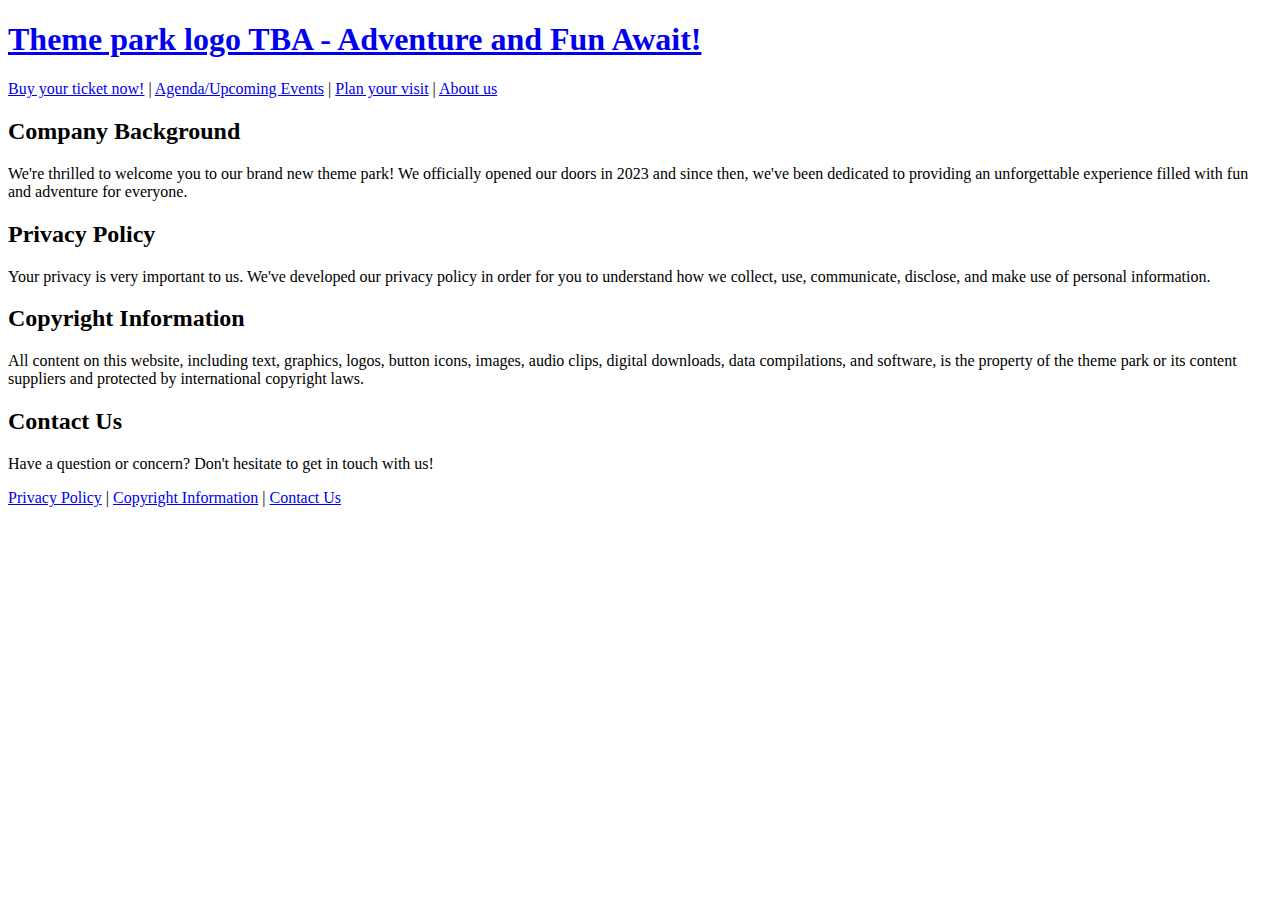
==== about_us.html @ 83d58781 "Basic folder structure implemented." ====
<!-- This is the About Us page -->

<!DOCTYPE html>
<html>
<head>
    <title>Theme Park - About Us</title>
</head>
<body>
    <header>
        <h1><a href="index.html">Theme park logo TBA - Adventure and Fun Await!</a></h1>

        <!-- Navigation -->
        <nav>
            <a href="your_visit.html">Buy your ticket now!</a> |
            <a href="index.html#agenda">Agenda/Upcoming Events</a> |
            <a href="your_visit.html">Plan your visit</a> |
            <a href="about_us.html">About us</a>
        </nav>
    </header>

    <main>
        <!-- Company Background -->
        <section id="background">
            <h2>Company Background</h2>
            <p>We're thrilled to welcome you to our brand new theme park! We officially opened our doors in 2023 and since then, we've been dedicated to providing an unforgettable experience filled with fun and adventure for everyone.</p>
        </section>

        <!-- Privacy Policy -->
        <section id="privacy">
            <h2>Privacy Policy</h2>
            <p>Your privacy is very important to us. We've developed our privacy policy in order for you to understand how we collect, use, communicate, disclose, and make use of personal information.</p>
        </section>

        <!-- Copyright Information -->
        <section id="copyright">
            <h2>Copyright Information</h2>
            <p>All content on this website, including text, graphics, logos, button icons, images, audio clips, digital downloads, data compilations, and software, is the property of the theme park or its content suppliers and protected by international copyright laws.</p>
        </section>

        <!-- Contact Us -->
        <section id="contact">
            <h2>Contact Us</h2>
            <p>Have a question or concern? Don't hesitate to get in touch with us!</p>
        </section>
    </main>

    <!-- Footer -->
    <footer>
        <a href="about_us.html#privacy">Privacy Policy</a> |
        <a href="about_us.html#copyright">Copyright Information</a> |
        <a href="about_us.html#contact">Contact Us</a>
    </footer>
</body>
</html>
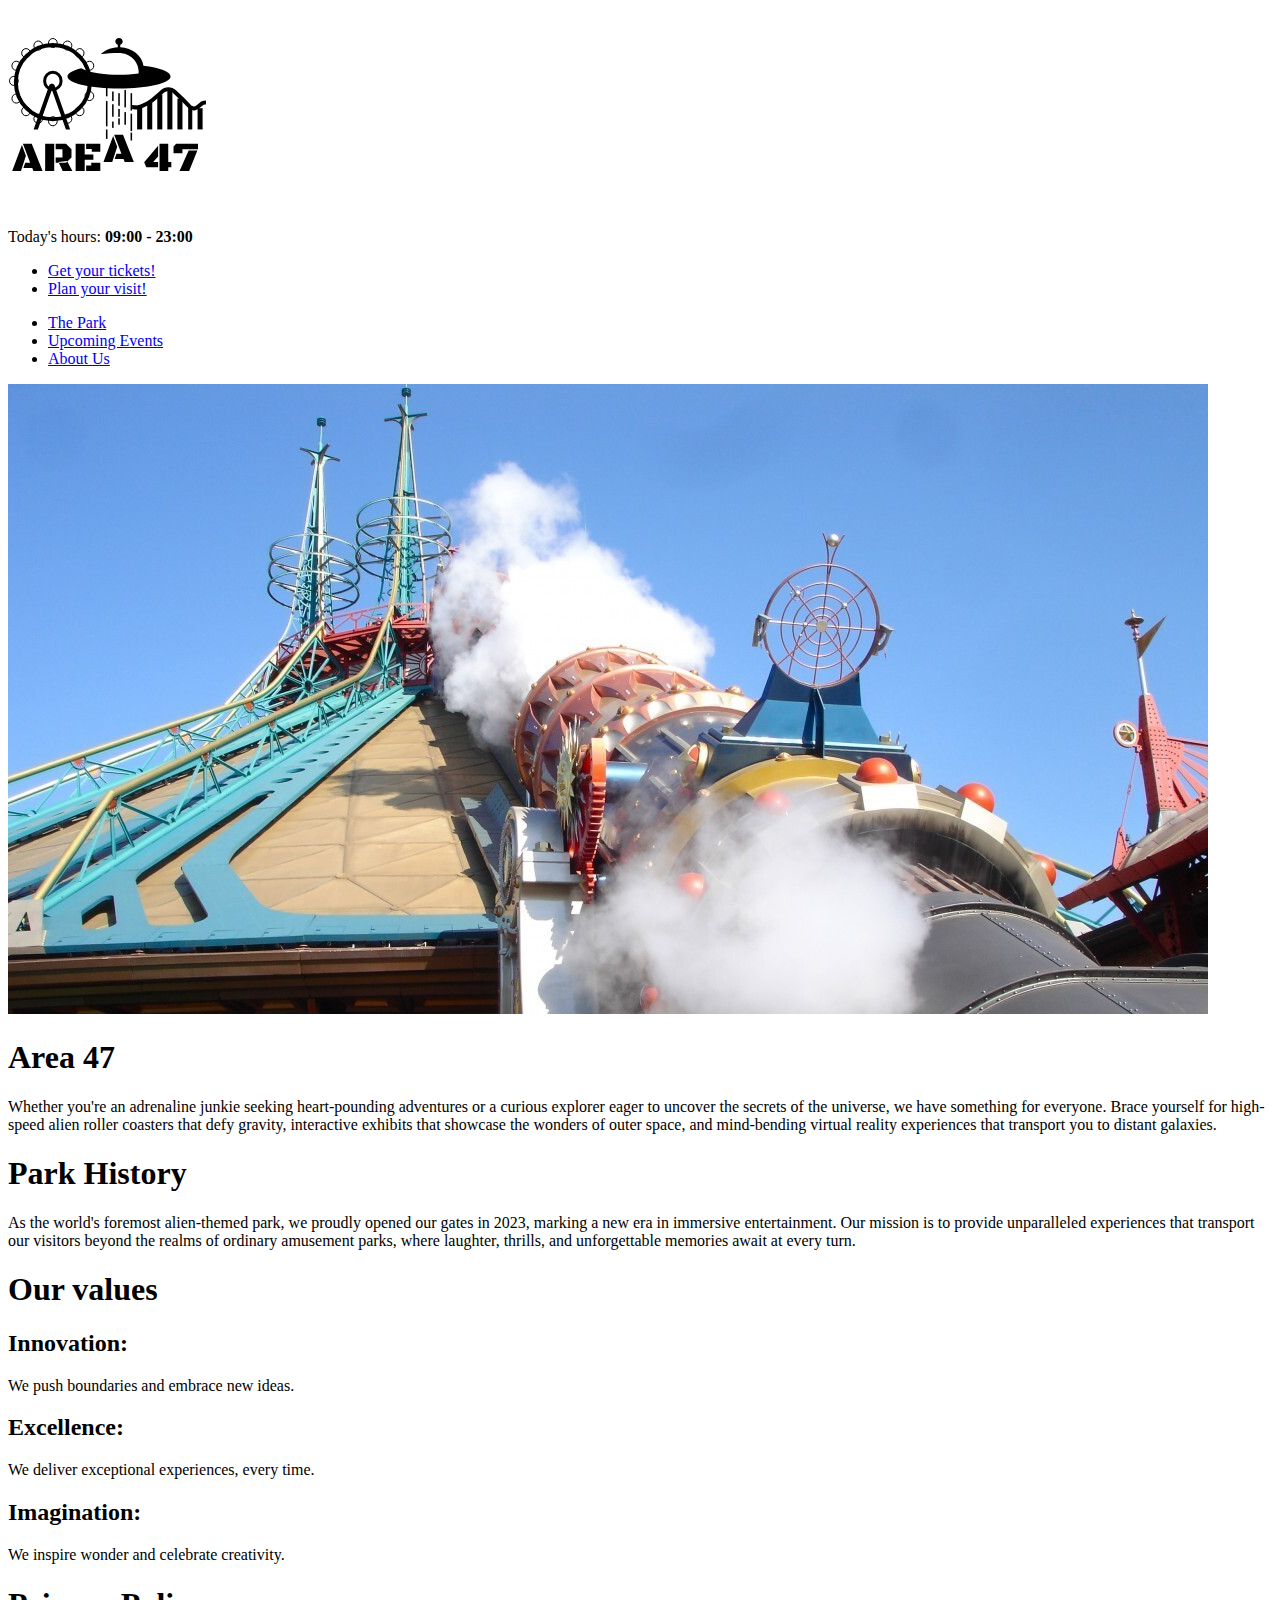
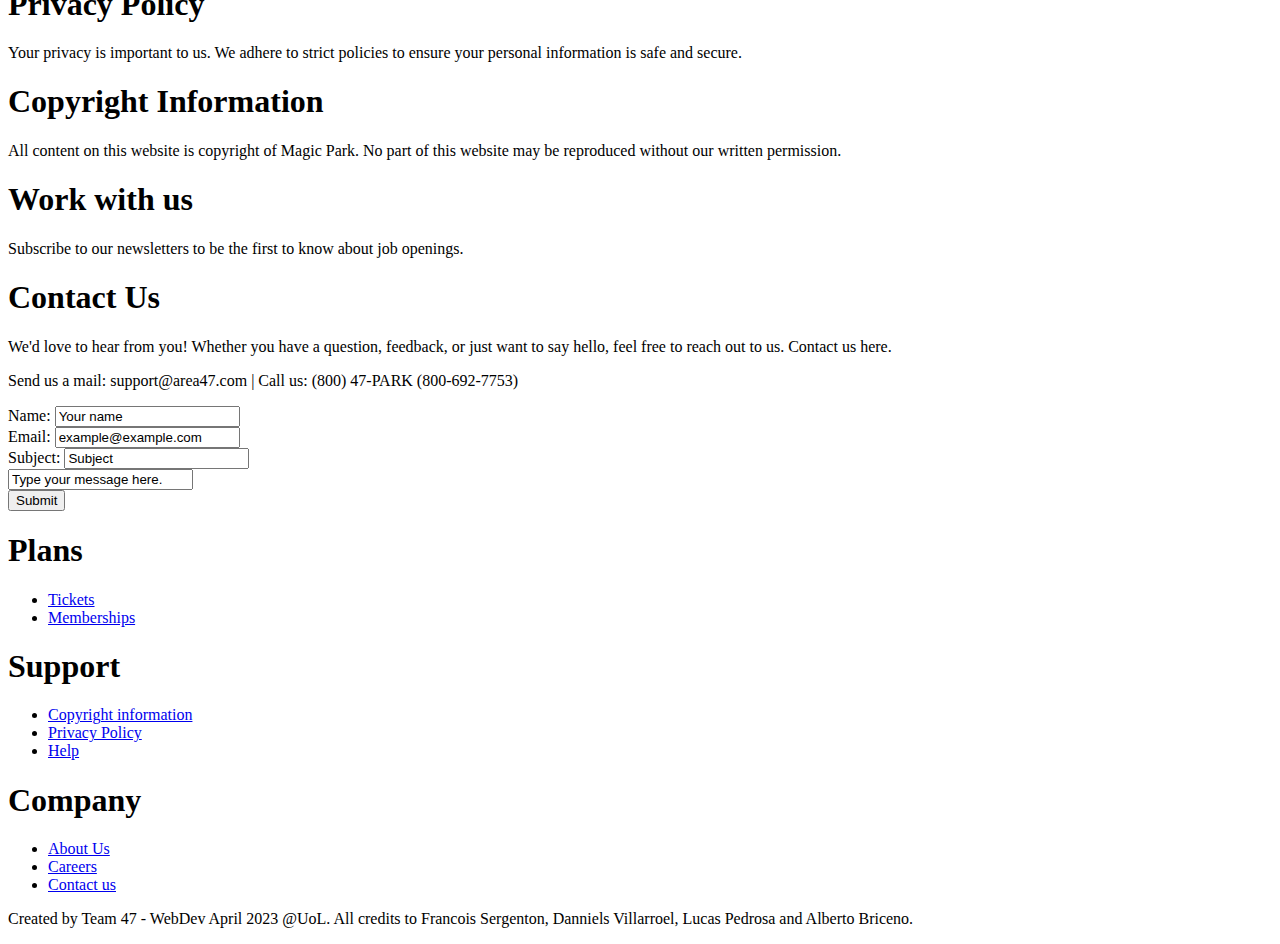
==== commit b33b6333: "Added structure" ====
--- a/about_us.html
+++ b/about_us.html
@@ -1,55 +1,171 @@
-<!-- This is the About Us page -->
-
 <!DOCTYPE html>
-<html>
+<html lang="en">
 <head>
-    <title>Theme Park - About Us</title>
+    <meta charset="UTF-8">
+    <meta http-equiv="X-UA-Compatible" content="IE=edge">
+    <meta name="viewport" content="width=device-width, initial-scale=1.0">
+    <title>Area 47 - About Us</title>
+    <link rel="stylesheet" href="css/style.css" />
 </head>
 <body>
+    <!-- HEADER: Contains site navigation and logo -->
     <header>
-        <h1><a href="index.html">Theme park logo TBA - Adventure and Fun Await!</a></h1>
-
-        <!-- Navigation -->
+        <!-- NAVBAR: contains navigation for the page and company logo. Items for this section will be treated as LOGO, INFO, LEFT MENU, RIGHT MENU. -->
         <nav>
-            <a href="your_visit.html">Buy your ticket now!</a> |
-            <a href="index.html#agenda">Agenda/Upcoming Events</a> |
-            <a href="your_visit.html">Plan your visit</a> |
-            <a href="about_us.html">About us</a>
+            <a href="index.html"><img src="assets/icons/logo.svg" alt="area 47 logo"></a>
+            <p>Today's hours: <b>09:00 - 23:00</b></p>
+            <ul>
+                <li><a href="your_visit.html#tickets">Get your tickets!</a></li>
+                <li><a href="your_visit.html">Plan your visit!</a></li>
+            </ul>
+            <ul>
+                <li><a href="about_us.html#about">The Park</a></li>
+                <li><a href="your_visit.html#events">Upcoming Events</a></li>
+                <li><a href="about_us.html">About Us</a></li>
+            </ul>
         </nav>
     </header>
-
-    <main>
-        <!-- Company Background -->
-        <section id="background">
-            <h2>Company Background</h2>
-            <p>We're thrilled to welcome you to our brand new theme park! We officially opened our doors in 2023 and since then, we've been dedicated to providing an unforgettable experience filled with fun and adventure for everyone.</p>
+    <!-- MAIN: Contains the main content for the document. All sections must specify an #id.  -->
+    <main role="main">
+        <!-- HERO SECTION: Contains corporate hero image. -->
+        <section id="hero">
+            <div>
+                <img src="images/company_hero.jpg" alt="park attraction of a cannon firing smoke">
+            </div>
         </section>
-
-        <!-- Privacy Policy -->
+        <!-- ABOUT SECTION: Contains brief description of the park. Items of this section will be treated as ENTRIES.-->
+        <section id="about">
+            <!-- SECTION INFORMATION: Contains text information relevant to the section. May specify h1, h2, h3..., p, as well as links. -->
+            <div>
+                <h1>Area 47</h1>
+            </div>
+            <!-- ENTRY: Specifies one or more blocks of text, optionally an image. -->
+            <div>
+                <p>Whether you're an adrenaline junkie seeking heart-pounding adventures or a curious explorer eager to uncover the secrets of the universe, we have something for everyone. Brace yourself for high-speed alien roller coasters that defy gravity, interactive exhibits that showcase the wonders of outer space, and mind-bending virtual reality experiences that transport you to distant galaxies.</p>
+            </div>
+        </section>
+        <!-- HISTORY SECTION: Contains text information on the park background. Items of this section will be treated as ENTRIES. -->
+        <section id="history">
+            <!-- SECTION INFORMATION: Contains text information relevant to the section. May specify h1, h2, h3..., p, as well as links. -->
+            <div>
+                <h1>Park History</h1>
+            </div>
+            <!-- ENTRY: Specifies one or more blocks of text, optionally an image. -->
+            <div>
+                <p>As the world's foremost alien-themed park, we proudly opened our gates in 2023, marking a new era in immersive entertainment. Our mission is to provide unparalleled experiences that transport our visitors beyond the realms of ordinary amusement parks, where laughter, thrills, and unforgettable memories await at every turn.</p>
+            </div>
+        </section>
+        <!-- VALUES SECTION: Contains the parks values. Will contain a single ENTRY -->
+        <section id="values">
+            <div>
+                <h1>Our values</h1>
+            </div>
+            <!-- ENTRY: Specifies one or more blocks of text, optionally an image. -->
+            <div>
+                <h2>Innovation:</h2>
+                <p>We push boundaries and embrace new ideas.</p>
+                <h2>Excellence:</h2>
+                <p>We deliver exceptional experiences, every time.</p>
+                <h2>Imagination:</h2>
+                <p>We inspire wonder and celebrate creativity.</p>
+            </div>
+        </section>
+        <!-- PRIVACY SECTION: Contains text information the park's stance on privacy. Items of this section will be treated as ENTRIES. -->
         <section id="privacy">
-            <h2>Privacy Policy</h2>
-            <p>Your privacy is very important to us. We've developed our privacy policy in order for you to understand how we collect, use, communicate, disclose, and make use of personal information.</p>
+            <!-- SECTION INFORMATION: Contains text information relevant to the section. May specify h1, h2, h3..., p, as well as links. -->
+            <div>
+                <h1>Privacy Policy</h1>
+            </div>
+            <!-- ENTRY: Specifies one or more blocks of text, optionally an image. -->
+            <div>
+                <p>Your privacy is important to us. We adhere to strict policies to ensure your personal information is safe and secure.</p>
+            </div>
         </section>
-
-        <!-- Copyright Information -->
+        <!-- COPYRIGHT SECTION: Contains text information about the park's stance on copyright. Items of this section will be treated as ENTRIES. -->
         <section id="copyright">
-            <h2>Copyright Information</h2>
-            <p>All content on this website, including text, graphics, logos, button icons, images, audio clips, digital downloads, data compilations, and software, is the property of the theme park or its content suppliers and protected by international copyright laws.</p>
+            <!-- SECTION INFORMATION: Contains text information relevant to the section. May specify h1, h2, h3..., p, as well as links. -->
+            <div>
+                <h1>Copyright Information</h1>
+            </div>
+            <!-- ENTRY: Specifies one or more blocks of text, optionally an image. -->
+            <div>
+                <p>All content on this website is copyright of Magic Park. No part of this website may be reproduced without our written permission.</p>
+            </div>
         </section>
-
-        <!-- Contact Us -->
+        <!-- CAREERS SECTION: Contains text information the park's current job openings. -->
+        <section id="careers">
+            <!-- SECTION INFORMATION: Contains text information relevant to the section. May specify h1, h2, h3..., p, as well as links. -->
+            <div>
+                <h1>Work with us</h1>
+            </div>
+            <!-- ENTRY: Specifies one or more blocks of text, optionally an image. -->
+            <div>
+                <p>Subscribe to our newsletters to be the first to know about job openings.</p>
+            </div>
+        </section>
+        <!-- CONTACT US: Contains text information on how to contact the park's support team. Items of this section will be treated as ENTRIES and FORM. -->
         <section id="contact">
-            <h2>Contact Us</h2>
-            <p>Have a question or concern? Don't hesitate to get in touch with us!</p>
+            <!-- SECTION INFORMATION: Contains text information relevant to the section. May specify h1, h2, h3..., p, as well as links. -->
+            <div>
+                <h1>Contact Us</h1>
+            </div>
+            <!-- ENTRY: Specifies one or more blocks of text, optionally an image. -->
+            <div>
+                <p>We'd love to hear from you! Whether you have a question, feedback, or just want to say hello, feel free to reach out to us. Contact us here.</p>
+                <p>Send us a mail: support@area47.com | Call us: (800) 47-PARK (800-692-7753)</p>
+            </div>
+            <!-- FORM: Specifies a contact form. Items include a single form, with Label and input. -->
+            <div>
+                <form>
+                    <label for="name">Name:</label>
+                    <input type="text" id="name" name="name" value="Your name">
+                    <br>
+                    <label for="email">Email:</label>
+                    <input type="email" id="email" name="email" value="example@example.com">
+                    <br>
+                    <label for="subject">Subject:</label>
+                    <input type="text" id="subject" name="subject" value="Subject">
+                    <br>
+                    <label for="message"></label>
+                    <input type="text" id="message" name="message" value="Type your message here.">
+                    <br>
+                    <input type="submit" value="Submit">
+                  </form>
+            </div>
         </section>
     </main>
-
-    <!-- Footer -->
+    <!-- FOOTER: Contains support links. Links will be arranged inside a MENU -->
     <footer>
-        <a href="about_us.html#privacy">Privacy Policy</a> |
-        <a href="about_us.html#copyright">Copyright Information</a> |
-        <a href="about_us.html#contact">Contact Us</a>
+        <!-- MENU: Specifies a heading and an unordered list containing links.  -->
+        <div>
+            <h1>Plans</h1>
+            <ul>
+                <li><a href="your_visit.html#tickets">Tickets</a></li>
+                <li><a href="your_visit.html#membership">Memberships</a></li>
+            </ul>
+        </div>
+        <!-- MENU: Specifies a heading and an unordered list containing links.  -->
+        <div>
+            <h1>Support</h1>
+            <ul>
+                <li><a href="about_us.html#copyright">Copyright information</a></li>
+                <li><a href="about_us.html#privacy">Privacy Policy</a></li>
+                <li><a href="about_us.html#contact">Help</a></li>
+            </ul>
+        </div>
+        <!-- MENU: Specifies a heading and an unordered list containing links.  -->
+        <div>
+            <h1>Company</h1>
+            <ul>
+                <li><a href="about_us.html#history">About Us</a></li>
+                <li><a href="about_us.html#careers">Careers</a></li>
+                <li><a href="about_us.html#contact">Contact us</a></li>
+            </ul>
+        </div>
+        <!-- CREDITS: Information about the authors of the website. -->
+        <div>
+            <p>Created by Team 47 - WebDev April 2023 @UoL. All credits to Francois Sergenton, Danniels Villarroel, Lucas Pedrosa and Alberto Briceno.</p>
+        </div>
     </footer>
 </body>
-</html>
-
+</html>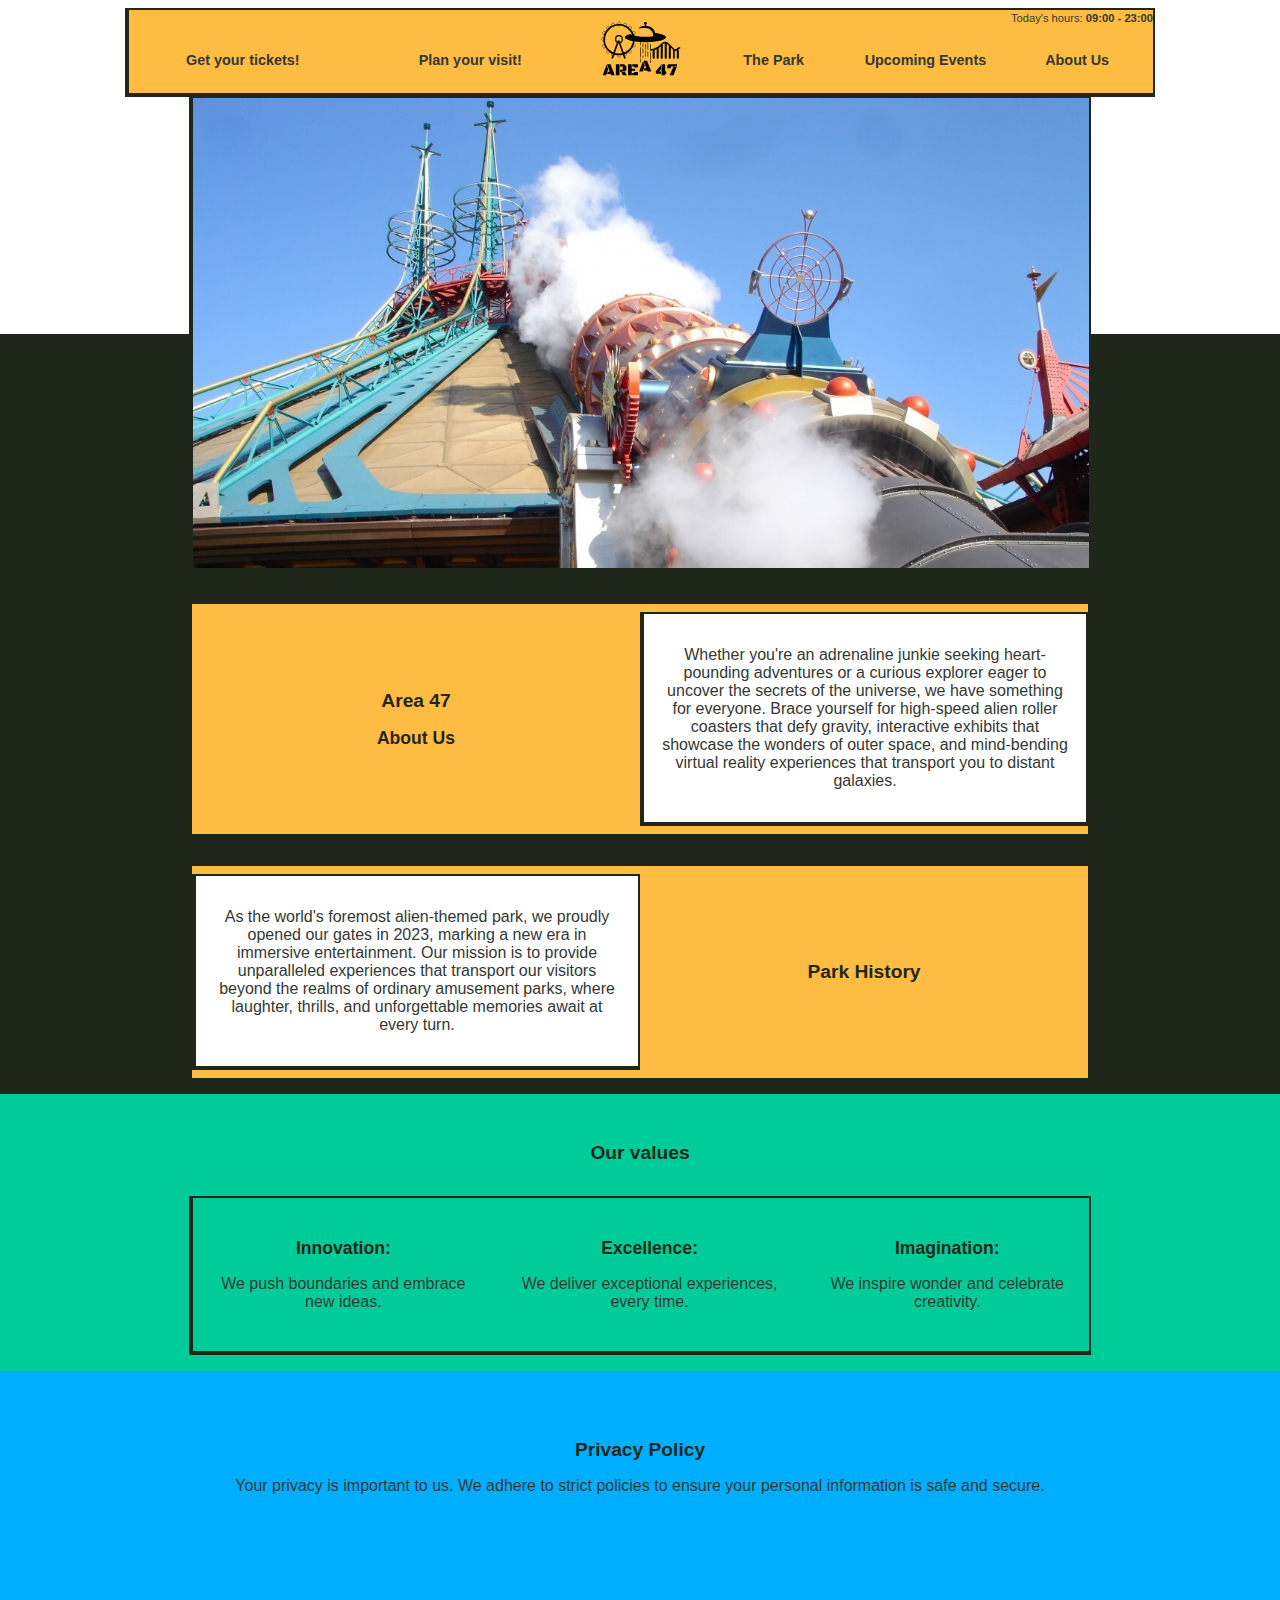
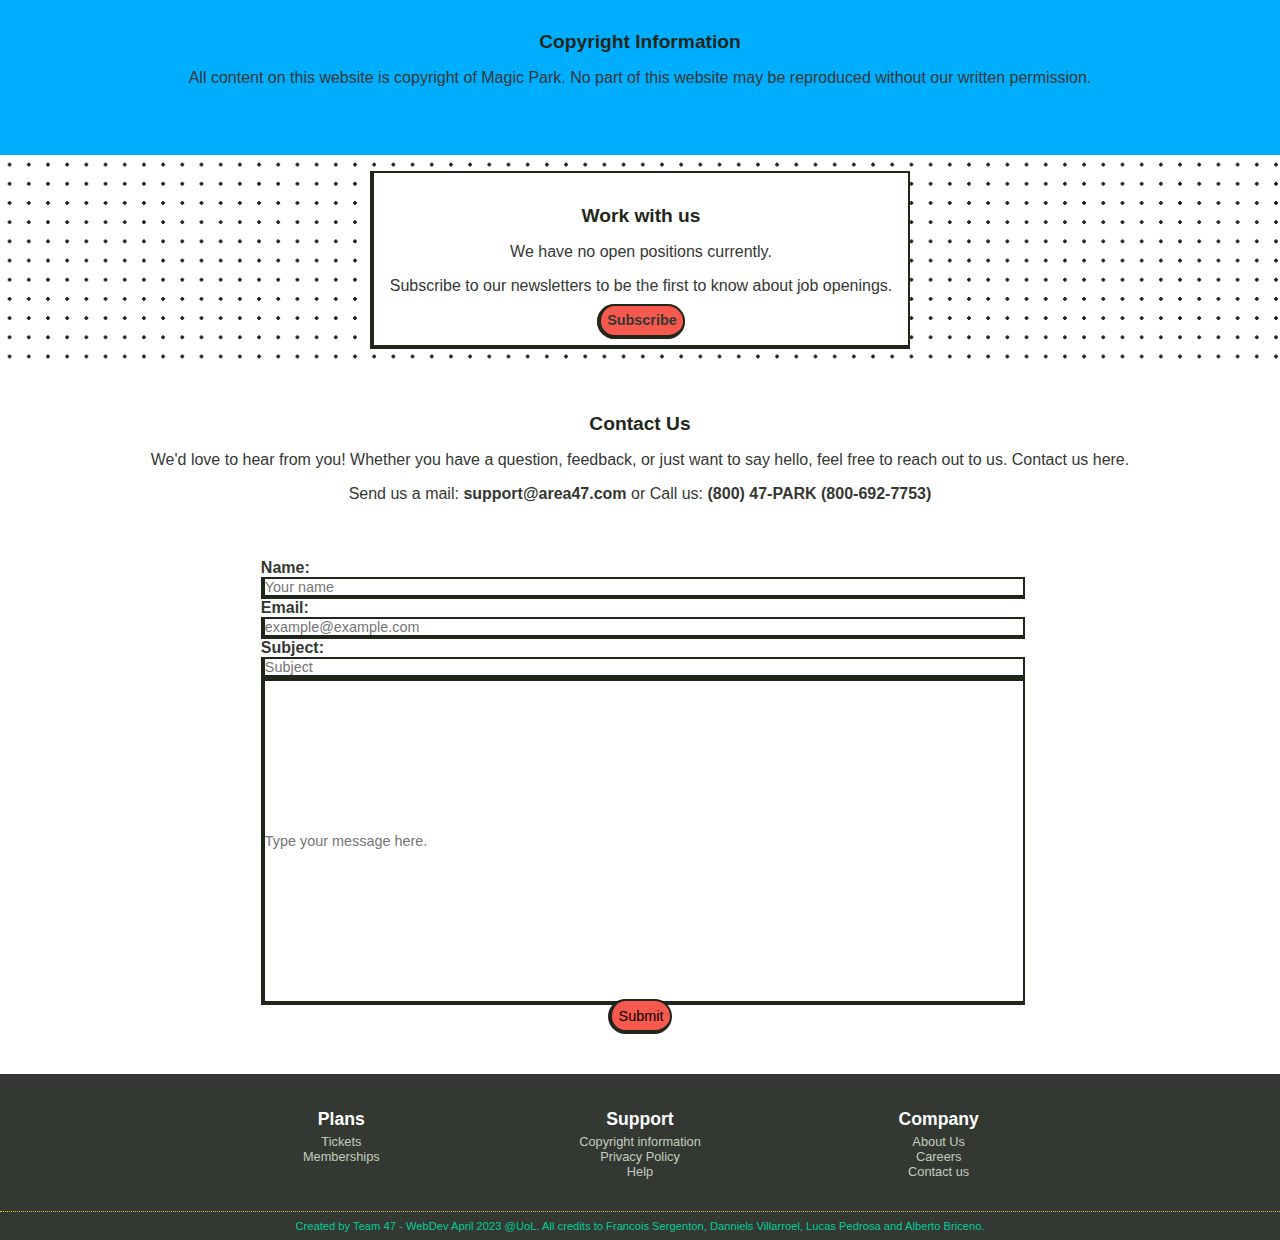
==== commit 82e374a5: "All Pages" ====
--- a/about_us.html
+++ b/about_us.html
@@ -9,16 +9,19 @@
 </head>
 <body>
     <!-- HEADER: Contains site navigation and logo -->
-    <header>
+    <header class="header">
         <!-- NAVBAR: contains navigation for the page and company logo. Items for this section will be treated as LOGO, INFO, LEFT MENU, RIGHT MENU. -->
-        <nav>
-            <a href="index.html"><img src="assets/icons/logo.svg" alt="area 47 logo"></a>
-            <p>Today's hours: <b>09:00 - 23:00</b></p>
-            <ul>
+        <nav class="navbar">
+            <a href="index.html" class="navbar__logo"><img src="assets/icons/logo.svg" alt="area 47 logo"></a>
+            <p class="navbar__info">Today's hours: <b>09:00 - 23:00</b></p>
+            <ul class="navbar__menu-left">
                 <li><a href="your_visit.html#tickets">Get your tickets!</a></li>
                 <li><a href="your_visit.html">Plan your visit!</a></li>
             </ul>
-            <ul>
+            <!-- HAMBURGER MENU: Workarround to transform navbar when in mobile. -->
+            <input type="checkbox" id="navbar-check" class="navbar__check">
+            <label for="navbar-check" class="navbar__label"><img src="assets/hamburger.svg" alt="Menu" /></label>
+            <ul class="navbar__menu-right">
                 <li><a href="about_us.html#about">The Park</a></li>
                 <li><a href="your_visit.html#events">Upcoming Events</a></li>
                 <li><a href="about_us.html">About Us</a></li>
@@ -26,145 +29,149 @@
         </nav>
     </header>
     <!-- MAIN: Contains the main content for the document. All sections must specify an #id.  -->
-    <main role="main">
+    <main>
         <!-- HERO SECTION: Contains corporate hero image. -->
-        <section id="hero">
-            <div>
+        <section id="hero" class="bg-mixed">
+            <div class="hero bordered">
                 <img src="images/company_hero.jpg" alt="park attraction of a cannon firing smoke">
             </div>
         </section>
         <!-- ABOUT SECTION: Contains brief description of the park. Items of this section will be treated as ENTRIES.-->
-        <section id="about">
+        <section id="about" class="bg-darkest">
             <!-- SECTION INFORMATION: Contains text information relevant to the section. May specify h1, h2, h3..., p, as well as links. -->
-            <div>
-                <h1>Area 47</h1>
-            </div>
-            <!-- ENTRY: Specifies one or more blocks of text, optionally an image. -->
-            <div>
-                <p>Whether you're an adrenaline junkie seeking heart-pounding adventures or a curious explorer eager to uncover the secrets of the universe, we have something for everyone. Brace yourself for high-speed alien roller coasters that defy gravity, interactive exhibits that showcase the wonders of outer space, and mind-bending virtual reality experiences that transport you to distant galaxies.</p>
+            <div class="container__grid-two-cols bg-primary">
+                <div class="section__information">
+                    <h1>Area 47</h1>
+                    <h2>About Us</h2>
+                </div>
+                <div class="section__information bordered bg-lightest">
+                    <p>
+                        Whether you're an adrenaline junkie seeking heart-pounding adventures or a curious explorer eager to uncover the secrets of the universe, we have something for everyone.
+                        Brace yourself for high-speed alien roller coasters that defy gravity, interactive exhibits that showcase the wonders of outer space, and mind-bending virtual reality experiences that transport you to distant galaxies.
+                    </p>
+                </div>
             </div>
         </section>
         <!-- HISTORY SECTION: Contains text information on the park background. Items of this section will be treated as ENTRIES. -->
-        <section id="history">
+        <section id="history" class="bg-darkest">
             <!-- SECTION INFORMATION: Contains text information relevant to the section. May specify h1, h2, h3..., p, as well as links. -->
-            <div>
-                <h1>Park History</h1>
-            </div>
-            <!-- ENTRY: Specifies one or more blocks of text, optionally an image. -->
-            <div>
-                <p>As the world's foremost alien-themed park, we proudly opened our gates in 2023, marking a new era in immersive entertainment. Our mission is to provide unparalleled experiences that transport our visitors beyond the realms of ordinary amusement parks, where laughter, thrills, and unforgettable memories await at every turn.</p>
-            </div>
+            <div class="container__grid-two-cols bg-primary">
+                <div class="section__information bordered bg-lightest">
+                    <p>As the world's foremost alien-themed park, we proudly opened our gates in 2023, marking a new era in immersive entertainment. Our mission is to provide unparalleled experiences that transport our visitors beyond the realms of ordinary amusement parks, where laughter, thrills, and unforgettable memories await at every turn.</p>
+                </div>
+                <div class="section__information">
+                    <h1>Park History</h1>
+                </div>
+            </div> 
         </section>
         <!-- VALUES SECTION: Contains the parks values. Will contain a single ENTRY -->
-        <section id="values">
-            <div>
+        <section id="values" class="bg-green">
+            <div class="section__information">
                 <h1>Our values</h1>
             </div>
-            <!-- ENTRY: Specifies one or more blocks of text, optionally an image. -->
-            <div>
-                <h2>Innovation:</h2>
-                <p>We push boundaries and embrace new ideas.</p>
-                <h2>Excellence:</h2>
-                <p>We deliver exceptional experiences, every time.</p>
-                <h2>Imagination:</h2>
-                <p>We inspire wonder and celebrate creativity.</p>
+            <div class="container__flex-row bordered">
+                <!-- ENTRY: Specifies one or more blocks of text, optionally an image. -->
+                <div class="section__information">
+                    <h2>Innovation:</h2>
+                    <p>We push boundaries and embrace new ideas.</p>
+                </div>
+                <div class="section__information">
+                    <h2>Excellence:</h2>
+                    <p>We deliver exceptional experiences, every time.</p>
+                </div>
+                <div class="section__information">
+                    <h2>Imagination:</h2>
+                    <p>We inspire wonder and celebrate creativity.</p>
+                </div>
             </div>
         </section>
         <!-- PRIVACY SECTION: Contains text information the park's stance on privacy. Items of this section will be treated as ENTRIES. -->
-        <section id="privacy">
+        <section id="privacy" class="bg-blue">
             <!-- SECTION INFORMATION: Contains text information relevant to the section. May specify h1, h2, h3..., p, as well as links. -->
-            <div>
+            <div class="section__information">
                 <h1>Privacy Policy</h1>
-            </div>
-            <!-- ENTRY: Specifies one or more blocks of text, optionally an image. -->
-            <div>
                 <p>Your privacy is important to us. We adhere to strict policies to ensure your personal information is safe and secure.</p>
             </div>
         </section>
         <!-- COPYRIGHT SECTION: Contains text information about the park's stance on copyright. Items of this section will be treated as ENTRIES. -->
-        <section id="copyright">
+        <section id="copyright" class="bg-blue">
             <!-- SECTION INFORMATION: Contains text information relevant to the section. May specify h1, h2, h3..., p, as well as links. -->
-            <div>
+            <div class="section__information">
                 <h1>Copyright Information</h1>
-            </div>
-            <!-- ENTRY: Specifies one or more blocks of text, optionally an image. -->
-            <div>
                 <p>All content on this website is copyright of Magic Park. No part of this website may be reproduced without our written permission.</p>
             </div>
         </section>
         <!-- CAREERS SECTION: Contains text information the park's current job openings. -->
-        <section id="careers">
+        <section id="careers" class="bg-dots">
             <!-- SECTION INFORMATION: Contains text information relevant to the section. May specify h1, h2, h3..., p, as well as links. -->
-            <div>
+            <div class="section__information bordered bg-lightest">
                 <h1>Work with us</h1>
-            </div>
-            <!-- ENTRY: Specifies one or more blocks of text, optionally an image. -->
-            <div>
+                <p>We have no open positions currently.</p>
                 <p>Subscribe to our newsletters to be the first to know about job openings.</p>
+                <a class="button-red" href="#">Subscribe</a>
             </div>
         </section>
         <!-- CONTACT US: Contains text information on how to contact the park's support team. Items of this section will be treated as ENTRIES and FORM. -->
         <section id="contact">
             <!-- SECTION INFORMATION: Contains text information relevant to the section. May specify h1, h2, h3..., p, as well as links. -->
-            <div>
+            <div class="section__information">
                 <h1>Contact Us</h1>
-            </div>
-            <!-- ENTRY: Specifies one or more blocks of text, optionally an image. -->
-            <div>
                 <p>We'd love to hear from you! Whether you have a question, feedback, or just want to say hello, feel free to reach out to us. Contact us here.</p>
-                <p>Send us a mail: support@area47.com | Call us: (800) 47-PARK (800-692-7753)</p>
+                <p>Send us a mail: <strong>support@area47.com</strong> or Call us: <strong>(800) 47-PARK (800-692-7753)</strong></p>
             </div>
             <!-- FORM: Specifies a contact form. Items include a single form, with Label and input. -->
-            <div>
-                <form>
-                    <label for="name">Name:</label>
-                    <input type="text" id="name" name="name" value="Your name">
-                    <br>
-                    <label for="email">Email:</label>
-                    <input type="email" id="email" name="email" value="example@example.com">
-                    <br>
-                    <label for="subject">Subject:</label>
-                    <input type="text" id="subject" name="subject" value="Subject">
-                    <br>
-                    <label for="message"></label>
-                    <input type="text" id="message" name="message" value="Type your message here.">
-                    <br>
-                    <input type="submit" value="Submit">
+            <div class="container__flex-row">
+                <form class="contact-form">
+                    <div class="contact-form__info">
+                        <label>Name:</label>
+                        <input class="bordered" type="text" id="name" name="name" placeholder="Your name">
+                        <label>Email:</label>
+                        <input class="bordered" type="email" id="email" name="email" placeholder="example@example.com">
+                        <label>Subject:</label>
+                        <input class="bordered" type="text" id="subject" name="subject" placeholder="Subject">
+                    </div>
+                    <div class="contact-form__message">
+                        <label for="message"></label>
+                        <input class="bordered" type="text" id="message" name="message" placeholder="Type your message here.">
+                    </div>
+                    <input class="button-red" type="submit" value="Submit">
                   </form>
             </div>
         </section>
     </main>
-    <!-- FOOTER: Contains support links. Links will be arranged inside a MENU -->
-    <footer>
-        <!-- MENU: Specifies a heading and an unordered list containing links.  -->
-        <div>
-            <h1>Plans</h1>
-            <ul>
-                <li><a href="your_visit.html#tickets">Tickets</a></li>
-                <li><a href="your_visit.html#membership">Memberships</a></li>
-            </ul>
+    <!-- FOOTER: Contains support links. Links will be arranged inside a MENU. -->
+    <footer class="footer">
+        <div class="footer__content">
+            <!-- MENU: Specifies a heading and an unordered list containing links.  -->
+            <div class="footer__menu">
+                <h1>Plans</h1>
+                <ul>
+                    <li><a href="your_visit.html#tickets">Tickets</a></li>
+                    <li><a href="your_visit.html#membership">Memberships</a></li>
+                </ul>
+            </div>
+            <!-- MENU: Specifies a heading and an unordered list containing links.  -->
+            <div class="footer__menu">
+                <h1>Support</h1>
+                <ul>
+                    <li><a href="about_us.html#copyright">Copyright information</a></li>
+                    <li><a href="about_us.html#privacy">Privacy Policy</a></li>
+                    <li><a href="about_us.html#contact">Help</a></li>
+                </ul>
+            </div>
+            <!-- MENU: Specifies a heading and an unordered list containing links.  -->
+            <div class="footer__menu">
+                <h1>Company</h1>
+                <ul>
+                    <li><a href="about_us.html#history">About Us</a></li>
+                    <li><a href="about_us.html#careers">Careers</a></li>
+                    <li><a href="about_us.html#contact">Contact us</a></li>
+                </ul>
+            </div>
+            <!-- CREDITS: Information about the authors of the website. -->
         </div>
-        <!-- MENU: Specifies a heading and an unordered list containing links.  -->
-        <div>
-            <h1>Support</h1>
-            <ul>
-                <li><a href="about_us.html#copyright">Copyright information</a></li>
-                <li><a href="about_us.html#privacy">Privacy Policy</a></li>
-                <li><a href="about_us.html#contact">Help</a></li>
-            </ul>
-        </div>
-        <!-- MENU: Specifies a heading and an unordered list containing links.  -->
-        <div>
-            <h1>Company</h1>
-            <ul>
-                <li><a href="about_us.html#history">About Us</a></li>
-                <li><a href="about_us.html#careers">Careers</a></li>
-                <li><a href="about_us.html#contact">Contact us</a></li>
-            </ul>
-        </div>
-        <!-- CREDITS: Information about the authors of the website. -->
-        <div>
-            <p>Created by Team 47 - WebDev April 2023 @UoL. All credits to Francois Sergenton, Danniels Villarroel, Lucas Pedrosa and Alberto Briceno.</p>
+        <div class="footer__credits">
+            Created by Team 47 - WebDev April 2023 @UoL. All credits to Francois Sergenton, Danniels Villarroel, Lucas Pedrosa and Alberto Briceno.
         </div>
     </footer>
 </body>
--- a/css/style.css
+++ b/css/style.css
@@ -0,0 +1,680 @@
+/* ##########CUSTOM FONTS########## */
+@font-face {
+    font-family: 'Chivo', sans-serif;
+    font-style: normal;
+    font-weight: 100 900;
+    font-stretch: 0% 200%;
+    src: url('/assets/fonts/ChivoMono-VariableFont_wght.ttf');
+}
+
+@font-face {
+    font-family: 'FamiljenGrotesk', sans-serif;
+    font-style: normal;
+    font-weight: 100 900;
+    font-stretch: 0% 200%;
+    src: url('/assets/fonts/FamiljenGrotesk-VariableFont_wght.ttf');
+}
+/* ##########START OF GLOBAL VARIABLES########## */
+:root {
+    /* Font Variables */
+    --ui-font: 'Chivo', sans-serif;
+    --content-font: 'FamiljenGrotesk', sans-serif;
+    --size-h1: 1.2rem;
+    --size-h2: 1.1rem;
+    --size-h3: 1.0rem;
+    --size-h4: 0.9rem;
+    --size-p1: 1.0rem;
+    --size-p2: 0.9rem;
+    --size-p3: 0.8rem;
+    --size-p4: 0.7rem;
+    --size-a: 0.9rem;
+    --weight-lightest: 100;
+    --weight-light: 200;
+    --weight-regular: 400;
+    --weight-bold: 600;
+    --weight-boldest: 800;
+
+    /* Colour Variables */
+    --color-primary: #ffbc42;
+    --color-primary-dark: #bd892a;
+    --color-accent-red: #f8594e;
+    --color-accent-green: #00cc99;
+    --color-accent-blue: #00aeff;
+    --color-darkest: #1f271b;
+    --color-dark: #343833;
+    --color-neutral: #707070;
+    --color-light: #c1cebb;
+    --color-lightest: #fff;
+    --color-transparent: #ffffff00;
+
+    /* Other Variables */
+    --border-light: 0.065rem;
+    --border-regular: 0.15rem;
+    --border-bold: 0.15rem;
+    --border-boldest: 0.25rem;
+}
+/* ##########END OF GLOBAL VARIABLES########## */
+
+html {
+    box-sizing: border-box;
+    height: 100%;
+    font-size: 16px; /* REM Unit declaration*/
+}
+
+* {
+    scroll-behavior: smooth;
+    width: 100%;
+    padding: 0;
+    margin: 0;
+}
+
+/* ##########START OF CSS RESET########## */
+body {
+    background-color: var(--color-lightest);
+    min-height: 100%;
+    display: grid;
+    grid-template-rows: 1fr auto;
+    grid-template-areas:
+        "content"
+        "footer";
+}
+
+ol,
+ul {
+    list-style-type: none;
+    color: var(--color-dark);
+}
+
+h1,
+h2,
+h3,
+h4 {
+    color: var(--color-darkest);
+}
+
+h1 {
+    font-size: var(--size-h1);
+    font-weight: var(--weight-boldest);
+}
+
+h2 {
+    font-size: var(--size-h2);
+    font-weight: var(--weight-bold);
+}
+
+h3 {
+    font-size: var(--size-h3);
+    font-weight: var(--weight-bold);
+}
+
+h4 {
+    font-size: var(--size-h4);
+    font-weight: var(--weight-regular);
+}
+
+p,
+ol,
+ul,
+div,
+span {
+    color: var(--color-dark);
+    font-size: var(--size-p1);
+    font-weight: var(--weight-regular);
+}
+
+a {
+    text-decoration: none;
+    color: var(--color-dark);
+    font-size: var(--size-a);
+    font-weight: var(--weight-bold);
+}
+
+/* ##########END OF CSS RESET########## */
+
+/* ##########START OF HEADER########## */
+.header {
+    position: fixed;
+    top: 0.5rem;
+    font-family: var(--ui-font);
+    z-index: 999;
+}
+
+.navbar {
+    background-color: var(--color-primary);
+    width: 80%;
+    min-height: 5rem;
+    border: solid var(--color-darkest);
+    border-width: var(--border-bold) var(--border-bold) var(--border-boldest) var(--border-boldest);
+    margin-left: auto;
+    margin-right: auto;
+    display: grid;
+    align-items: center;
+    grid-template-rows: 1fr 4fr;
+    grid-template-columns: 4fr 1fr 4fr;
+    grid-template-areas: 
+        ". logo info"
+        "left-bar logo right-bar";
+}
+
+.navbar__logo {
+    text-align: center;
+    grid-area: logo;
+}
+
+.navbar__logo img {
+    width: 5rem;
+}
+
+.navbar__check,
+.navbar__label {
+    display: none;
+}
+
+.navbar__info {
+    font-size: var(--size-p4);
+    text-align: end;
+    grid-area: info;
+}
+
+ul[class^="navbar__menu"] {
+    display: flex;
+}
+
+ul[class$="left"] {
+    grid-area: left-bar;
+}
+
+ul[class$="right"] {
+    grid-area: right-bar;
+}
+
+ul[class^="navbar__menu"] li {
+    display: flex;
+}
+
+ul[class^="navbar__menu"] a {
+    width: fit-content;
+    margin: auto;
+    display: block;
+}
+/* ##########END OF HEADER########## */
+
+/* ##########START OF FOOTER########## */
+.footer {
+    background-color: var(--color-dark);
+    font-family: var(--ui-font);
+    grid-area: footer;
+}
+
+.footer__content {
+    width: 70%;
+    padding: 2rem 0;
+    margin-left: auto;
+    margin-right: auto;
+    display: flex;    
+}
+
+.footer__menu {
+    text-align: center;
+}
+
+.footer__menu h1 {
+    color: var(--color-lightest);
+    font-weight: var(--weight-bold);
+    font-size: var(--size-h2);
+    margin: 0.2rem 0;
+}
+
+.footer__menu a {
+    color: var(--color-light);
+    font-size: var(--size-p3);
+    font-weight: var(--weight-regular);
+    display: block;
+}
+
+.footer__credits {
+    color: var(--color-accent-green);
+    font-size: var(--size-p4);
+    text-align: center;
+    padding: 0.5rem 0;
+    border-top: 0.01rem dotted var(--color-primary);
+}
+/* ##########END OF FOOTER########## */
+
+/* ##########START OF CONTENT STRUCTURE########## */
+main {
+    font-family: var(--content-font);
+    margin-top: 5rem;
+}
+
+section {
+    min-height: 10rem;
+    padding: 1rem 0;
+    display: flex;
+    flex-direction: column;
+    text-justify: center;
+}
+
+figure {
+    width: 100%;
+}
+
+iframe {
+    width: 100%;
+    min-height: 40vh;
+    min-width: 40vw;
+}
+
+th {
+    font-size: var(--size-h2);
+}
+
+td {
+    font-size: var(--size-p1);
+    border: var(--border-bold) solid var(--color-darkest);
+    padding: 0 1rem;
+}
+
+
+div[class^="container__flex"] {
+    max-width: 70%;
+    width: fit-content;
+    padding: 0.5rem 0;
+    margin-left: auto;
+    margin-right: auto;
+    display: flex;
+    align-items: center;
+    justify-content: space-around;
+}
+
+div[class*="flex-row"] {
+    flex-flow: row;
+}
+
+div[class*="flex-col"] {
+    flex-flow: column;
+}
+
+div[class^="container__grid"] {
+    max-width: 70%;
+    width: fit-content;
+    padding: 0.5rem 0;
+    margin-left: auto;
+    margin-right: auto;
+    display: grid;
+    justify-items: center;
+    grid-template-rows: auto;
+}
+
+div[class*="grid-one-col"] {
+    grid-template-columns: 1fr;
+}
+
+div[class*="grid-two-cols"] {
+    grid-template-columns: 1fr 1fr;
+}
+
+div[class*="grid-three-cols"] {
+    grid-template-columns: 1fr 1fr 1fr;
+}
+
+div[class*="grid-four-cols"] {
+    grid-template-columns: 1fr 1fr 1fr 1fr;
+}
+
+/* ##########END OF CONTENT STRUCTURE########## */
+
+/* ##########START OF SPECIFIC CONTENT COMPONENTS########## */
+/* Banner */
+.banner {
+    width: 100%;
+    margin-left: auto;
+    margin-right: auto;
+}
+
+.banner__content {
+    position: relative;
+    width: 99%;
+    margin-left: 1%;
+    margin-bottom: 1%;
+    display: flex;
+    flex-direction: column;
+    align-items: stretch;
+}
+
+.banner__tagline {
+    background-color: var(--color-lightest);
+    text-align: justify;
+    border-top: solid var(--color-darkest);
+}
+/* Section Information */
+.section__information {
+    width: fit-content;
+    padding: 1rem;
+    text-align: center;
+    margin: auto;
+}
+
+.section__information * {
+    margin: 1rem auto;
+    align-items: center;
+    text-align: center;
+}
+
+/* Card */
+div[class^="card"] {
+    width: fit-content;
+    height: fit-content;
+    margin: 0.5rem;
+    padding: 1.0em;
+}
+
+.card__title {
+    text-justify: center;
+    grid-area: card-title;
+}
+
+.card__subtitle {
+    grid-area: card-subtitle;
+}
+
+.card__description {
+    flex-flow: column;
+    text-align: justify;
+    grid-area: card-description;
+}
+
+.card__image {
+    grid-area: card-image;
+    align-items: stretch;
+    display: flex;
+    overflow: hidden;
+    justify-content: center;
+}
+
+.card__price {
+    grid-area: card-price;
+    text-align: end;
+}
+
+/* card types */
+
+div[class*="type-ticket"] {
+    width: 16rem;
+    max-height: 26rem;
+    display: grid;
+    align-items: center;
+    grid-template-rows: 1fr 1fr 3fr 3fr 1fr;
+    grid-template-columns: 1fr 1fr;
+    grid-template-areas:
+        "card-title card-title"
+        "card-subtitle card-subtitle"
+        "card-image card-image"
+        "card-description card-description"
+        "card-price card-price";
+}
+
+div[class*="type-ticket"] * {
+    margin-left: auto;
+    margin-right: auto;
+}
+
+div[class*="type-ticket"] .card__title,
+div[class*="type-ticket"] .card__subtitle {
+    text-align: center;
+    text-justify: center;
+}
+
+div[class*="type-ticket"] .card__image {
+    height: 100%;
+}
+
+div[class*="type-ticket"] .card__image img {
+    object-fit: fill;
+    height: 90%;
+    margin: auto;
+}
+
+div[class*="type-ride"] {
+    width: fit-content;
+    display: grid;
+    grid-template-rows: 4fr 1fr 1fr;
+    grid-template-columns: 1fr;
+    grid-template-areas:
+        "card-image"
+        "card-title"
+        "card-description"
+}
+
+div[class*="type-ride"] * {
+    display: flex;
+    align-items: center;
+    justify-content: center;
+    margin-left: auto;
+    margin-right: auto;
+}
+
+div[class*="type-partner"] {
+    max-width: 60vw;
+    display: grid;
+    grid-template-rows: 1fr 1fr 6fr;
+    grid-template-columns: 1fr;
+    grid-template-areas:
+        "card-title"
+        "card-description"
+        "card-image"
+}
+
+div[class*="type-partner"] * {
+    display: flex;
+    align-items: center;
+    justify-content: center;
+    margin-left: auto;
+    margin-right: auto;
+}
+
+div[class*="type-event"] {
+    display: grid;
+    grid-template-rows: 1fr 1fr 8fr;
+    grid-template-areas:
+        "card-image card-title"
+        "card-image card-subtitle"
+        "card-image card-description";
+}
+
+div[class*="type-event"] * {
+    display: flex;
+    align-items: start;
+    justify-content: start;
+}
+
+/* Buttons */
+.button-red {
+    height: fit-content;
+    background-color: var(--color-accent-red);
+    border: solid var(--color-darkest);
+    border-width: var(--border-bold) var(--border-bold) var(--border-boldest) var(--border-boldest);
+    border-radius: 2rem;
+    padding: 0.4rem;
+    width: fit-content;
+    margin: auto;
+}
+
+.button-green {
+    height: fit-content;
+    background-color: var(--color-accent-green);
+    border: solid var(--color-darkest);
+    border-width: var(--border-bold) var(--border-bold) var(--border-boldest) var(--border-boldest);
+    border-radius: 2rem;
+    padding: 0.4rem;
+    width: fit-content;
+    margin: auto;
+}
+
+.button-blue {
+    height: fit-content;
+    background-color: var(--color-accent-blue);
+    border: solid var(--color-darkest);
+    border-width: var(--border-bold) var(--border-bold) var(--border-boldest) var(--border-boldest);
+    border-radius: 2rem;
+    padding: 0.4rem;
+    width: fit-content;
+    margin: auto;
+}
+/* ##########END OF CONTENT COMPONENTS########## */
+
+/* ##########START OF DECORATION########## */
+/* Text decorations */
+strong {
+    font-weight: var(--weight-boldest);
+}
+
+/* Box decorations */
+.bordered {
+    border: solid var(--color-darkest);
+    border-width: var(--border-bold) var(--border-bold) var(--border-boldest) var(--border-boldest);
+}
+
+.rounded {
+    border-radius: 2rem;
+}
+
+/* Backgrounds */
+.bg-dots {
+    background-image: radial-gradient(var(--color-darkest) 0.1rem, var(--color-transparent) 0.1rem);
+    background-size: 1.2rem 1.2rem;
+}
+
+.bg-diagonal {
+    background: repeating-linear-gradient(-45deg, var(--color-darkest), var(--color-darkest) 0.2rem, var(--color-transparent) 0.2rem, var(--color-transparent) 0.4rem);
+}
+
+.bg-lightest {
+    background: var(--color-lightest);
+}
+
+.bg-light {
+    background: var(--color-light);
+}
+
+.bg-darkest {
+    background: var(--color-darkest);
+}
+
+.bg-dark {
+    background: var(--color-dark);
+}
+
+.bg-primary {
+    background-color: var(--color-primary);
+}
+
+.bg-red {
+    background: var(--color-accent-red);
+}
+
+.bg-blue {
+    background: var(--color-accent-blue);
+}
+
+.bg-green {
+    background: var(--color-accent-green);
+}
+
+.bg-mixed {
+    background: linear-gradient(180deg, var(--color-lightest) 50%, var(--color-darkest) 50%);
+}
+/* ##########END OF DECORATION########## */
+
+.ticket-form {
+    display: flex;
+    flex-direction: column;
+    border-radius: 2rem;
+    padding: 1rem;
+    justify-content: space-around;
+    align-content: center;
+    width: 30rem;
+}
+
+form label {
+    border: unset;
+    font-size: var(--size-h3);
+    font-weight: var(--weight-bold);
+    margin: auto;
+}
+
+form input {
+    border: unset;
+    font-size: var(--size-p2);
+    font-weight: var(--weight-regular);
+}
+
+.ticket-form__radial {
+    display: flex;
+    flex-flow: row;
+    text-align: center;
+    padding: 1rem 0;
+}
+
+.ticket-form__radial input[type="radio"] {
+    accent-color: var(--color-accent-green);
+}
+
+.ticket-form__number {
+    display: flex;
+    flex-flow: row;
+    text-align: center;
+    border-top: var(--border-regular) dotted var(--color-darkest);
+    padding: 1rem 0;
+}
+
+.ticket-form__number div {
+    display: flex;
+    flex-flow: row;
+    justify-content: center;
+}
+
+.ticket-form__date {
+    display: flex;
+    flex-flow: column;
+    text-align: center;
+    border-top: var(--border-regular) dotted var(--color-darkest);
+    padding: 1rem 0;
+}
+
+.ticket-form__number input {
+    border: unset;
+    width: 3rem;
+}
+
+.ticket-form__date input {
+    border: unset;
+    width: 9rem;
+    margin: auto;
+}
+
+.contact-form {
+    display: flex;
+    flex-direction: column;
+    border-radius: 2rem;
+    padding: 1rem;
+    justify-content: space-around;
+    align-content: center;
+    width: 100%;
+}
+
+.contact-form__message {
+    height: 20rem;
+}
+
+.contact-form__message input {
+    height: 100%;
+}
+
+.hero {
+    width: 70%;
+    overflow: hidden;
+    margin-left: auto;
+    margin-right: auto;
+    display: flex;
+}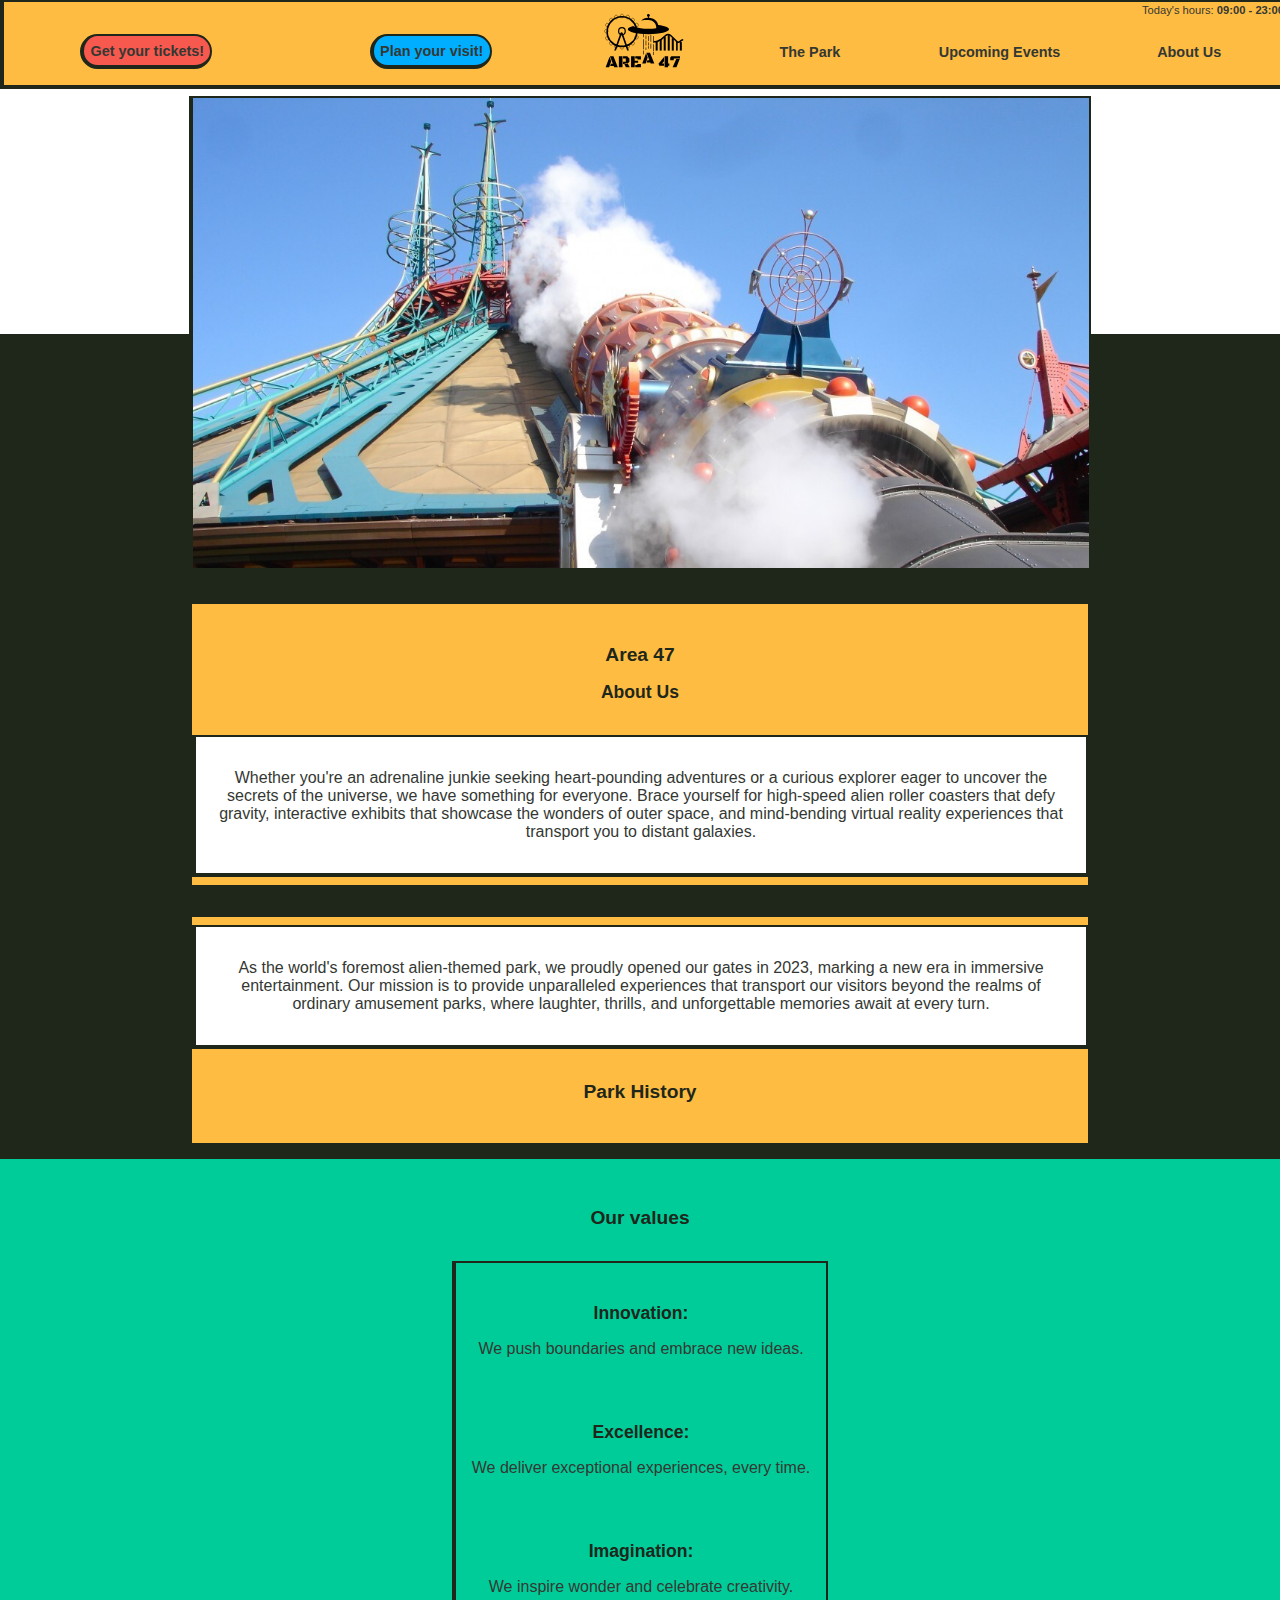
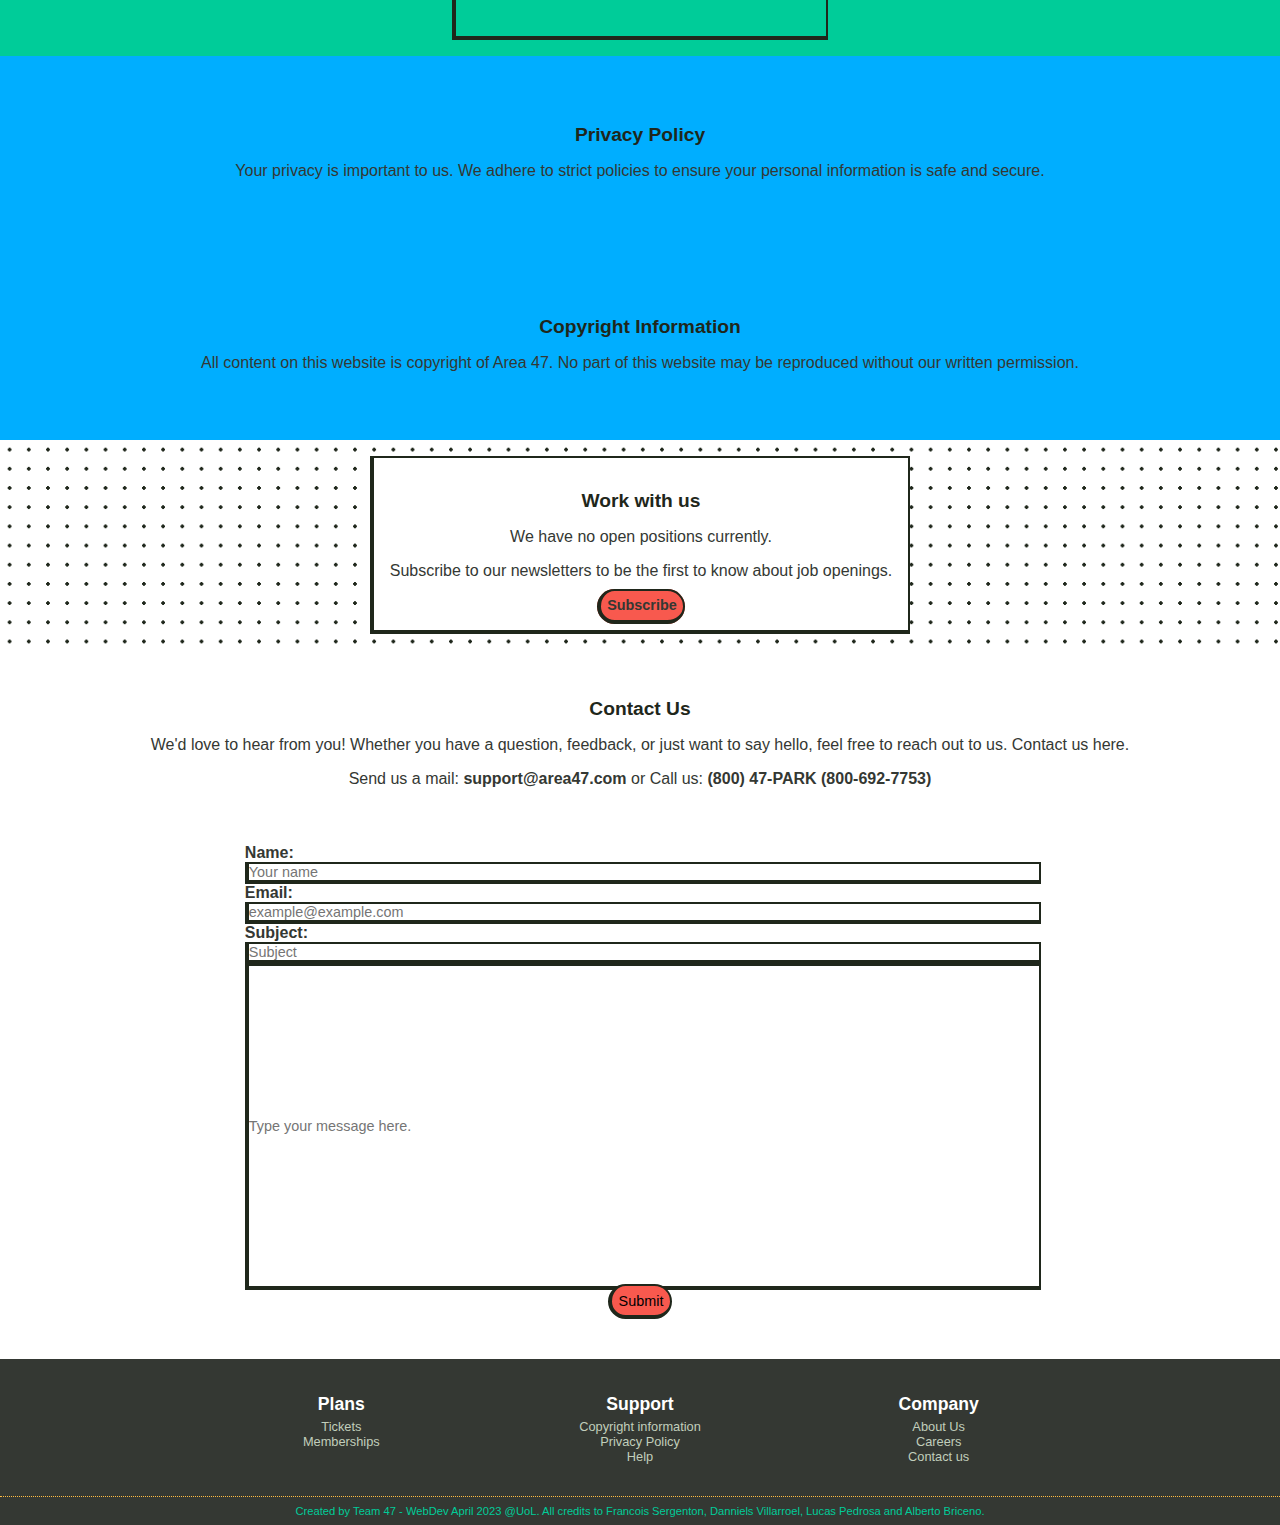
==== commit 8c081dbb: "Added more rides" ====
--- a/about_us.html
+++ b/about_us.html
@@ -15,14 +15,14 @@
             <a href="index.html" class="navbar__logo"><img src="assets/icons/logo.svg" alt="area 47 logo"></a>
             <p class="navbar__info">Today's hours: <b>09:00 - 23:00</b></p>
             <ul class="navbar__menu-left">
-                <li><a href="your_visit.html#tickets">Get your tickets!</a></li>
-                <li><a href="your_visit.html">Plan your visit!</a></li>
+                <li><a class="button-red" href="your_visit.html#tickets">Get your tickets!</a></li>
+                <li><a class="button-blue" href="your_visit.html#directions">Plan your visit!</a></li>
             </ul>
             <!-- HAMBURGER MENU: Workarround to transform navbar when in mobile. -->
             <input type="checkbox" id="navbar-check" class="navbar__check">
-            <label for="navbar-check" class="navbar__label"><img src="assets/hamburger.svg" alt="Menu" /></label>
+            <label for="navbar-check" class="navbar__label"><img src="assets/icons/hamburger.svg" alt="Menu" /></label>
             <ul class="navbar__menu-right">
-                <li><a href="about_us.html#about">The Park</a></li>
+                <li><a href="your_visit.html#rides">The Park</a></li>
                 <li><a href="your_visit.html#events">Upcoming Events</a></li>
                 <li><a href="about_us.html">About Us</a></li>
             </ul>
@@ -40,11 +40,11 @@
         <section id="about" class="bg-darkest">
             <!-- SECTION INFORMATION: Contains text information relevant to the section. May specify h1, h2, h3..., p, as well as links. -->
             <div class="container__grid-two-cols bg-primary">
-                <div class="section__information">
+                <div class="information">
                     <h1>Area 47</h1>
                     <h2>About Us</h2>
                 </div>
-                <div class="section__information bordered bg-lightest">
+                <div class="information bordered bg-lightest">
                     <p>
                         Whether you're an adrenaline junkie seeking heart-pounding adventures or a curious explorer eager to uncover the secrets of the universe, we have something for everyone.
                         Brace yourself for high-speed alien roller coasters that defy gravity, interactive exhibits that showcase the wonders of outer space, and mind-bending virtual reality experiences that transport you to distant galaxies.
@@ -56,30 +56,30 @@
         <section id="history" class="bg-darkest">
             <!-- SECTION INFORMATION: Contains text information relevant to the section. May specify h1, h2, h3..., p, as well as links. -->
             <div class="container__grid-two-cols bg-primary">
-                <div class="section__information bordered bg-lightest">
+                <div class="information bordered bg-lightest">
                     <p>As the world's foremost alien-themed park, we proudly opened our gates in 2023, marking a new era in immersive entertainment. Our mission is to provide unparalleled experiences that transport our visitors beyond the realms of ordinary amusement parks, where laughter, thrills, and unforgettable memories await at every turn.</p>
                 </div>
-                <div class="section__information">
+                <div class="information">
                     <h1>Park History</h1>
                 </div>
             </div> 
         </section>
         <!-- VALUES SECTION: Contains the parks values. Will contain a single ENTRY -->
         <section id="values" class="bg-green">
-            <div class="section__information">
+            <div class="information">
                 <h1>Our values</h1>
             </div>
             <div class="container__flex-row bordered">
                 <!-- ENTRY: Specifies one or more blocks of text, optionally an image. -->
-                <div class="section__information">
+                <div class="information">
                     <h2>Innovation:</h2>
                     <p>We push boundaries and embrace new ideas.</p>
                 </div>
-                <div class="section__information">
+                <div class="information">
                     <h2>Excellence:</h2>
                     <p>We deliver exceptional experiences, every time.</p>
                 </div>
-                <div class="section__information">
+                <div class="information">
                     <h2>Imagination:</h2>
                     <p>We inspire wonder and celebrate creativity.</p>
                 </div>
@@ -88,7 +88,7 @@
         <!-- PRIVACY SECTION: Contains text information the park's stance on privacy. Items of this section will be treated as ENTRIES. -->
         <section id="privacy" class="bg-blue">
             <!-- SECTION INFORMATION: Contains text information relevant to the section. May specify h1, h2, h3..., p, as well as links. -->
-            <div class="section__information">
+            <div class="information">
                 <h1>Privacy Policy</h1>
                 <p>Your privacy is important to us. We adhere to strict policies to ensure your personal information is safe and secure.</p>
             </div>
@@ -96,15 +96,15 @@
         <!-- COPYRIGHT SECTION: Contains text information about the park's stance on copyright. Items of this section will be treated as ENTRIES. -->
         <section id="copyright" class="bg-blue">
             <!-- SECTION INFORMATION: Contains text information relevant to the section. May specify h1, h2, h3..., p, as well as links. -->
-            <div class="section__information">
+            <div class="information">
                 <h1>Copyright Information</h1>
-                <p>All content on this website is copyright of Magic Park. No part of this website may be reproduced without our written permission.</p>
+                <p>All content on this website is copyright of Area 47. No part of this website may be reproduced without our written permission.</p>
             </div>
         </section>
         <!-- CAREERS SECTION: Contains text information the park's current job openings. -->
         <section id="careers" class="bg-dots">
             <!-- SECTION INFORMATION: Contains text information relevant to the section. May specify h1, h2, h3..., p, as well as links. -->
-            <div class="section__information bordered bg-lightest">
+            <div class="information bordered bg-lightest">
                 <h1>Work with us</h1>
                 <p>We have no open positions currently.</p>
                 <p>Subscribe to our newsletters to be the first to know about job openings.</p>
@@ -114,7 +114,7 @@
         <!-- CONTACT US: Contains text information on how to contact the park's support team. Items of this section will be treated as ENTRIES and FORM. -->
         <section id="contact">
             <!-- SECTION INFORMATION: Contains text information relevant to the section. May specify h1, h2, h3..., p, as well as links. -->
-            <div class="section__information">
+            <div class="information">
                 <h1>Contact Us</h1>
                 <p>We'd love to hear from you! Whether you have a question, feedback, or just want to say hello, feel free to reach out to us. Contact us here.</p>
                 <p>Send us a mail: <strong>support@area47.com</strong> or Call us: <strong>(800) 47-PARK (800-692-7753)</strong></p>
--- a/css/style.css
+++ b/css/style.css
@@ -197,6 +197,11 @@
     margin: auto;
     display: block;
 }
+
+ul[class^="navbar__menu"] a:hover {
+    text-shadow: 0.1rem 0.1rem var(--color-accent-green);
+    transition: all ease-in-out 0.1s;
+  }
 /* ##########END OF HEADER########## */
 
 /* ##########START OF FOOTER########## */
@@ -261,8 +266,8 @@
 
 iframe {
     width: 100%;
-    min-height: 40vh;
-    min-width: 40vw;
+    height: 40vh;
+    width: 40vw;
 }
 
 th {
@@ -325,7 +330,9 @@
 /* ##########END OF CONTENT STRUCTURE########## */
 
 /* ##########START OF SPECIFIC CONTENT COMPONENTS########## */
+
 /* Banner */
+
 .banner {
     width: 100%;
     margin-left: auto;
@@ -347,21 +354,32 @@
     text-align: justify;
     border-top: solid var(--color-darkest);
 }
-/* Section Information */
-.section__information {
+
+/* hero */
+
+.hero {
+    width: 70%;
+    overflow: hidden;
+    margin-left: auto;
+    margin-right: auto;
+    display: flex;
+}
+/* section information */
+.information {
     width: fit-content;
     padding: 1rem;
     text-align: center;
     margin: auto;
 }
 
-.section__information * {
+.information * {
     margin: 1rem auto;
     align-items: center;
     text-align: center;
 }
 
-/* Card */
+/* cards */
+
 div[class^="card"] {
     width: fit-content;
     height: fit-content;
@@ -397,7 +415,14 @@
     text-align: end;
 }
 
+div[class*="type-ticket"]:hover {
+    box-shadow: 0 0.5rem 0.5rem var(--color-dark);
+    transition: all ease-in-out 0.1s;
+  }
+
 /* card types */
+
+/* card type ticket */
 
 div[class*="type-ticket"] {
     width: 16rem;
@@ -435,6 +460,8 @@
     margin: auto;
 }
 
+/* card type ride */
+
 div[class*="type-ride"] {
     width: fit-content;
     display: grid;
@@ -454,6 +481,8 @@
     margin-right: auto;
 }
 
+/* card type partner */
+
 div[class*="type-partner"] {
     max-width: 60vw;
     display: grid;
@@ -473,6 +502,8 @@
     margin-right: auto;
 }
 
+/* card type event */
+
 div[class*="type-event"] {
     display: grid;
     grid-template-rows: 1fr 1fr 8fr;
@@ -486,6 +517,92 @@
     display: flex;
     align-items: start;
     justify-content: start;
+}
+
+/* forms */
+
+.ticket-form {
+    display: flex;
+    flex-direction: column;
+    border-radius: 2rem;
+    justify-content: space-around;
+    align-content: center;
+    width: 25rem;
+}
+
+form label {
+    border: unset;
+    font-size: var(--size-h3);
+    font-weight: var(--weight-bold);
+    margin: auto;
+}
+
+form input {
+    border: unset;
+    font-size: var(--size-p2);
+    font-weight: var(--weight-regular);
+}
+
+.ticket-form__radial {
+    display: flex;
+    flex-flow: row;
+    text-align: center;
+    padding: 1rem 0;
+}
+
+.ticket-form__radial input[type="radio"] {
+    accent-color: var(--color-accent-green);
+}
+
+.ticket-form__number {
+    display: flex;
+    flex-flow: row;
+    text-align: center;
+    border-top: var(--border-regular) dotted var(--color-darkest);
+    padding: 1rem 0;
+}
+
+.ticket-form__number div {
+    display: flex;
+    flex-flow: row;
+    justify-content: center;
+}
+
+.ticket-form__date {
+    display: flex;
+    flex-flow: column;
+    text-align: center;
+    border-top: var(--border-regular) dotted var(--color-darkest);
+    padding: 1rem 0;
+}
+
+.ticket-form__number input {
+    border: unset;
+    width: 3rem;
+}
+
+.ticket-form__date input {
+    border: unset;
+    width: 9rem;
+    margin: auto;
+}
+
+.contact-form {
+    display: flex;
+    flex-direction: column;
+    border-radius: 2rem;
+    padding: 1rem;
+    justify-content: space-around;
+    align-content: center;
+    width: 100%;
+}
+
+.contact-form__message {
+    height: 20rem;
+}
+
+.contact-form__message input {
+    height: 100%;
 }
 
 /* Buttons */
@@ -521,6 +638,13 @@
     width: fit-content;
     margin: auto;
 }
+
+ a[class*="button"]:hover,
+ input[class*="button"]:hover {
+    box-shadow: 0 0.1rem 0.1rem var(--color-dark);
+    transition: all ease-in-out 0.1s;
+  }
+
 /* ##########END OF CONTENT COMPONENTS########## */
 
 /* ##########START OF DECORATION########## */
@@ -586,95 +710,112 @@
 }
 /* ##########END OF DECORATION########## */
 
-.ticket-form {
-    display: flex;
-    flex-direction: column;
-    border-radius: 2rem;
-    padding: 1rem;
-    justify-content: space-around;
-    align-content: center;
-    width: 30rem;
-}
-
-form label {
-    border: unset;
-    font-size: var(--size-h3);
-    font-weight: var(--weight-bold);
-    margin: auto;
-}
-
-form input {
-    border: unset;
-    font-size: var(--size-p2);
-    font-weight: var(--weight-regular);
-}
-
-.ticket-form__radial {
-    display: flex;
-    flex-flow: row;
-    text-align: center;
-    padding: 1rem 0;
-}
-
-.ticket-form__radial input[type="radio"] {
-    accent-color: var(--color-accent-green);
-}
-
-.ticket-form__number {
-    display: flex;
-    flex-flow: row;
-    text-align: center;
-    border-top: var(--border-regular) dotted var(--color-darkest);
-    padding: 1rem 0;
-}
-
-.ticket-form__number div {
-    display: flex;
-    flex-flow: row;
-    justify-content: center;
-}
-
-.ticket-form__date {
-    display: flex;
-    flex-flow: column;
-    text-align: center;
-    border-top: var(--border-regular) dotted var(--color-darkest);
-    padding: 1rem 0;
-}
-
-.ticket-form__number input {
-    border: unset;
-    width: 3rem;
-}
-
-.ticket-form__date input {
-    border: unset;
-    width: 9rem;
-    margin: auto;
-}
-
-.contact-form {
-    display: flex;
-    flex-direction: column;
-    border-radius: 2rem;
-    padding: 1rem;
-    justify-content: space-around;
-    align-content: center;
-    width: 100%;
-}
-
-.contact-form__message {
-    height: 20rem;
-}
-
-.contact-form__message input {
-    height: 100%;
-}
-
-.hero {
-    width: 70%;
-    overflow: hidden;
-    margin-left: auto;
-    margin-right: auto;
-    display: flex;
-}+/* ##########START OF MEDIA QUERIES########## */
+
+@media screen and (max-width: 80rem) {
+
+    iframe {
+        height: 40vh;
+        width: 70vw;
+    }
+    
+    .header {
+        top: 0;
+    }
+
+    .navbar {
+        width: 100%;
+    }
+
+    div[class$="container-flex"] {
+        width: 100%;
+    }
+
+    div[class*="flex-row"] {
+        flex-flow: column;
+    }
+
+    div[class$="container-grid"] {
+        width: 100%;
+    }
+
+    div[class*="grid-two-cols"] {
+        grid-template-columns: 1fr;
+    }
+
+    div[class*="grid-three-cols"] {
+        grid-template-columns: 1fr;
+    }
+
+    div[class*="type-ride"] {
+        grid-template-rows: auto;
+    }
+
+    div[class*="type-event"] {
+        display: grid;
+        grid-template-rows: auto;
+        grid-template-areas:
+            "card-image card-image"
+            "card-title card-title"
+            "card-subtitle card-subtitle"
+            "card-description card-description";
+    }
+
+    div[class*="type-partner"] {
+        grid-template-rows: auto;
+    }
+}
+
+@media screen and (max-width: 49rem) {
+
+    .navbar {
+        grid-template-rows: 1fr 1fr 1fr;
+        grid-template-columns: 1fr 1fr 1fr;
+        grid-template-areas: 
+            "logo . info"
+            "logo . label"
+            "logo . label";
+    }
+
+    ul[class$="left"] {
+        display: none;
+    }
+
+    .navbar__label {
+        display: grid;
+        cursor: pointer;
+        grid-area: label;
+    }
+
+    .navbar__label img {
+        margin: auto;
+        width: 3rem;
+    }
+
+    ul[class$="right"] {
+        display: grid;
+        grid-template-columns: 2fr;
+        grid-column: 1/4;
+        text-align: center;
+        max-height: 0;
+        overflow: hidden;
+        transition: all ease-in-out 0.3s;
+    }
+
+    .navbar input:checked ~ ul[class$="right"] {
+        max-height: 90vh;
+    }
+
+    ul[class$="right"] li {
+        background-color: var(--color-lightest);
+        border-top: 0.15rem solid black;
+    }
+
+    ul[class$="right"] a {
+        display: block;
+        padding: 1rem;
+    }
+
+}
+
+/* ##########END OF MEDIA QUERIES########## */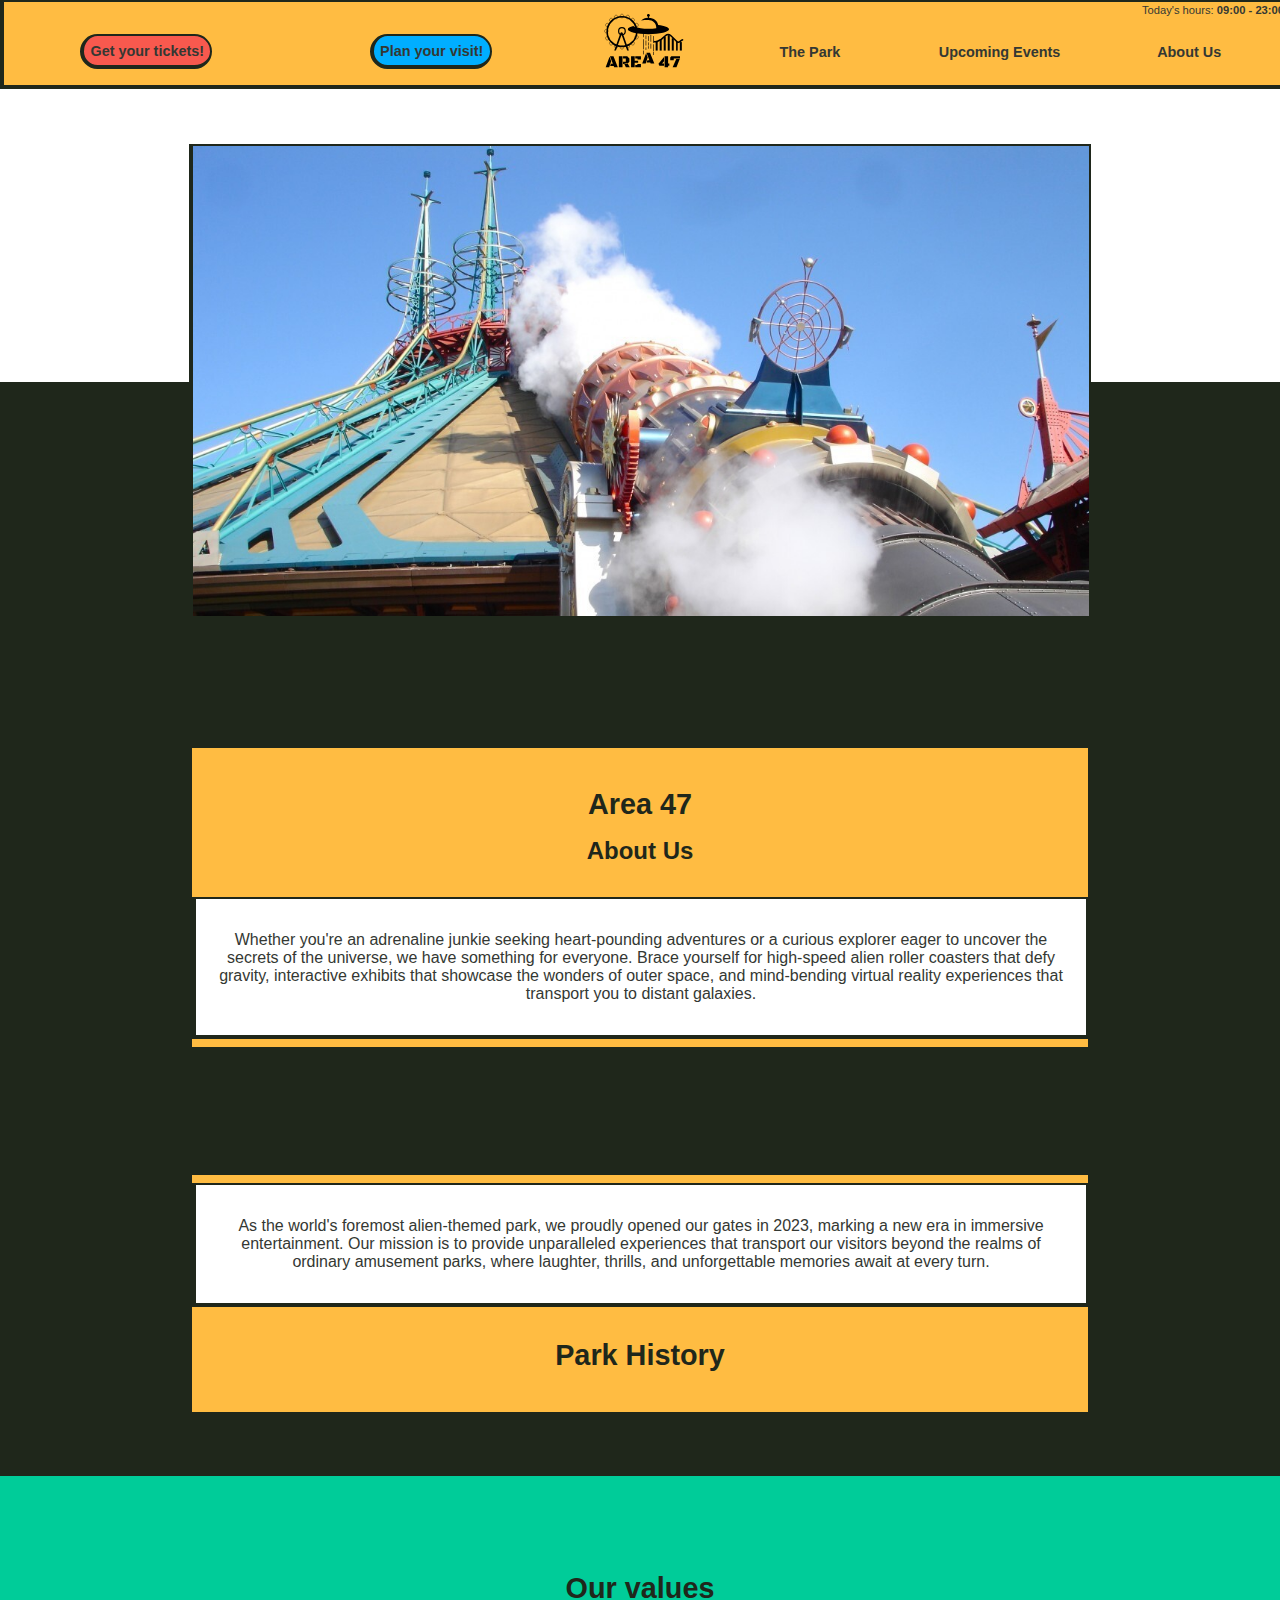
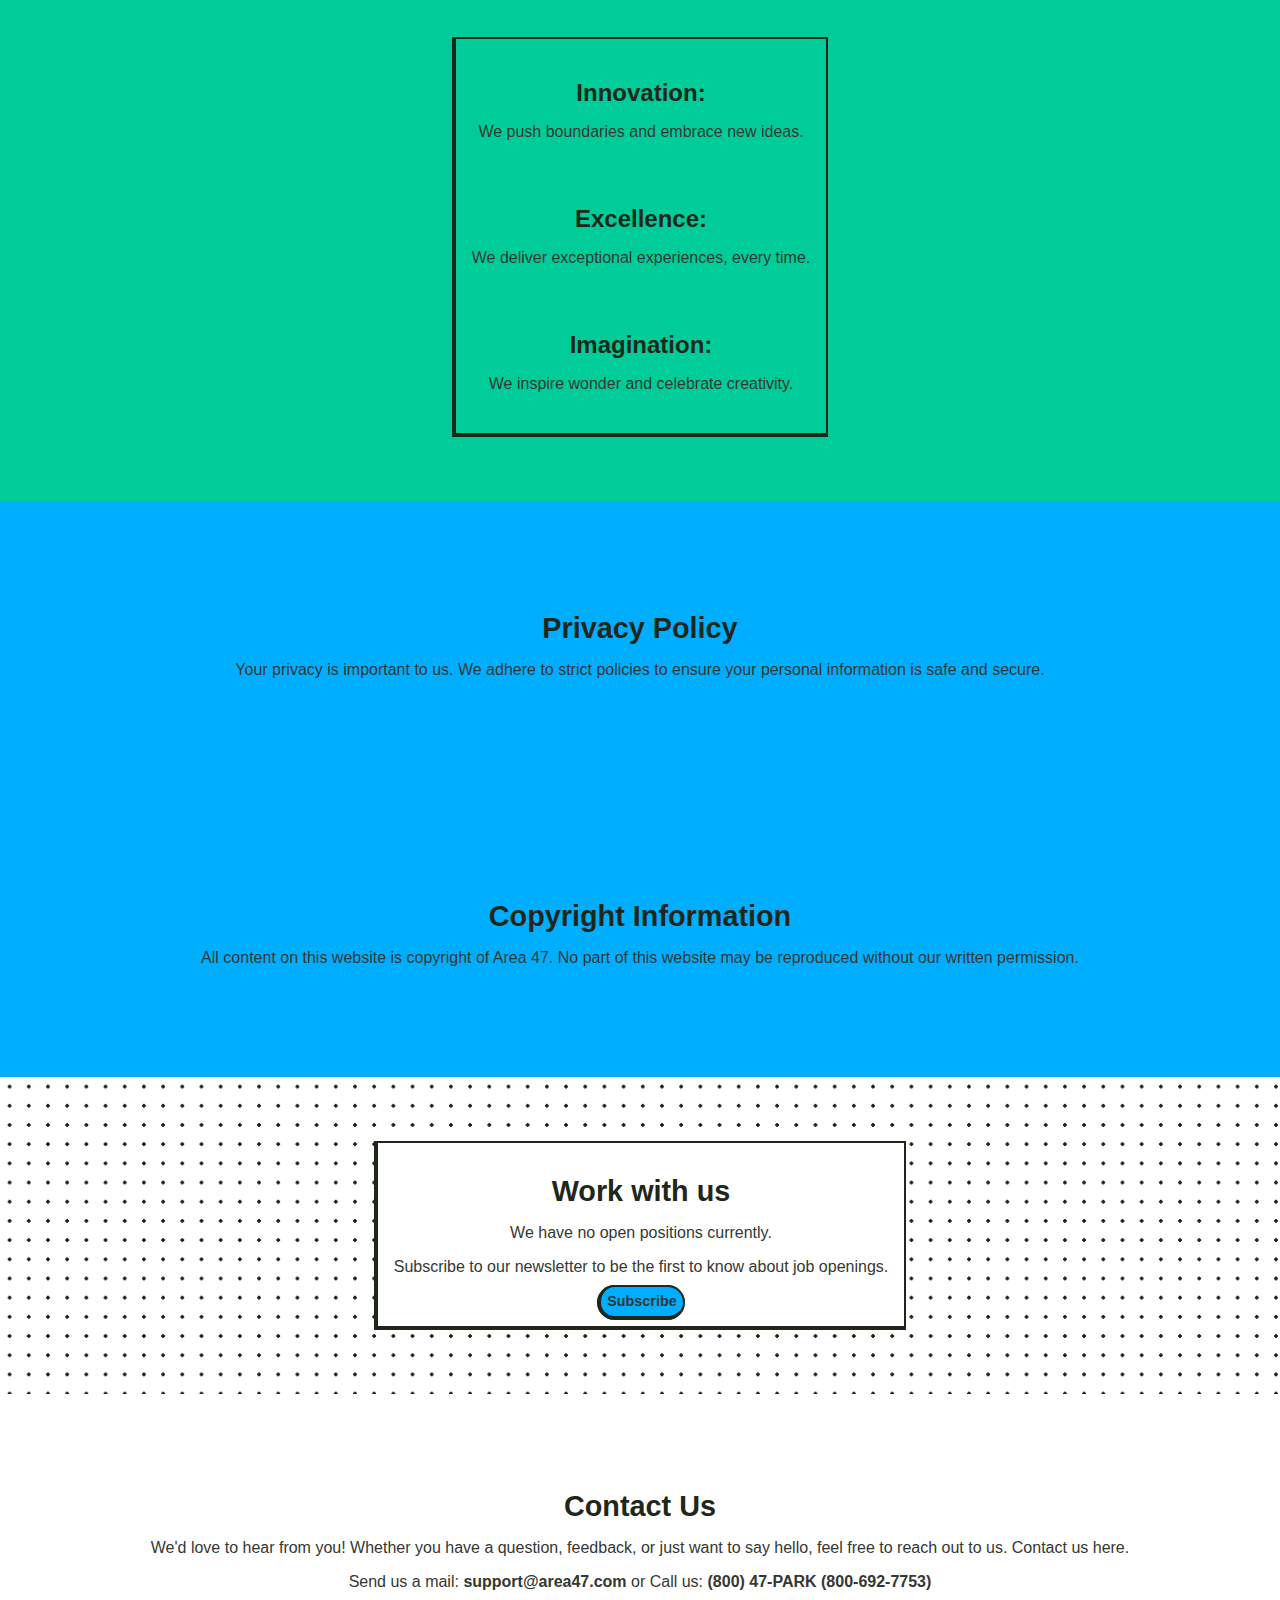
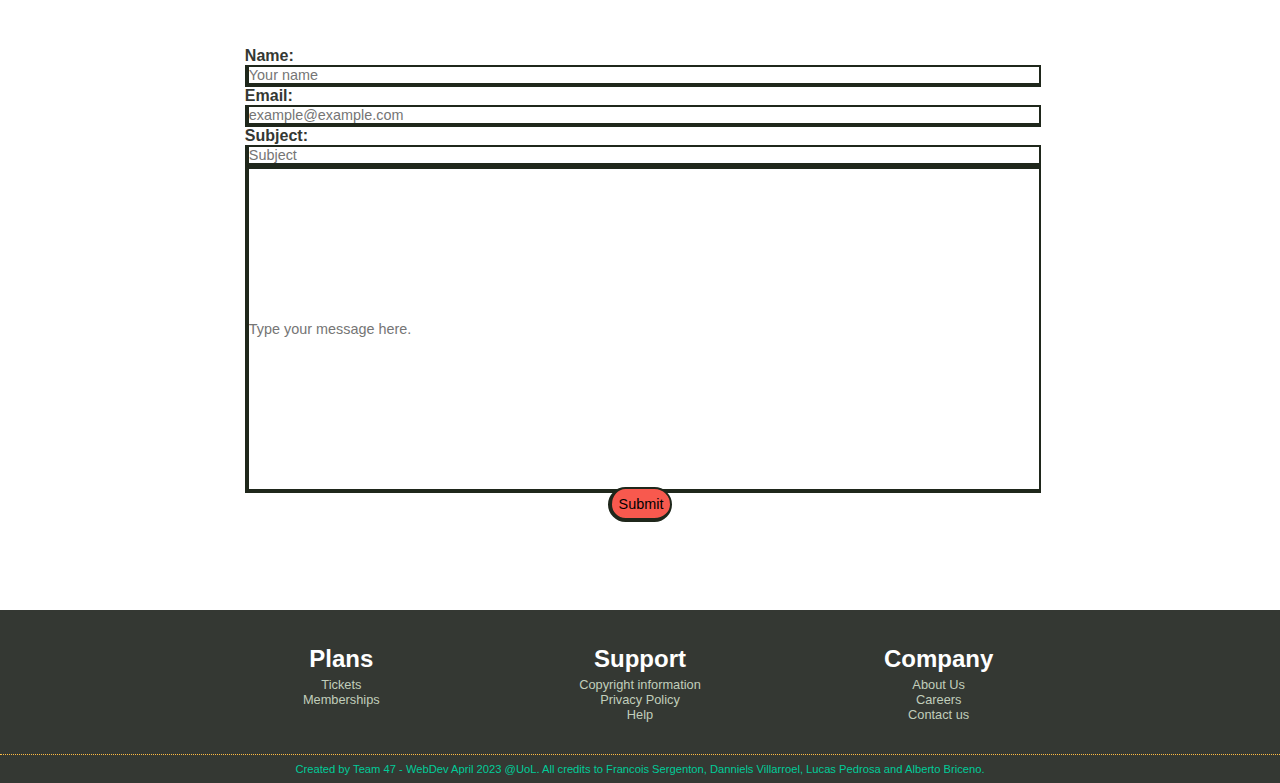
==== commit f3849ecf: "Added #id navigation to a tags" ====
--- a/about_us.html
+++ b/about_us.html
@@ -107,8 +107,8 @@
             <div class="information bordered bg-lightest">
                 <h1>Work with us</h1>
                 <p>We have no open positions currently.</p>
-                <p>Subscribe to our newsletters to be the first to know about job openings.</p>
-                <a class="button-red" href="#">Subscribe</a>
+                <p>Subscribe to our newsletter to be the first to know about job openings.</p>
+                <a class="button-blue" href="#">Subscribe</a>
             </div>
         </section>
         <!-- CONTACT US: Contains text information on how to contact the park's support team. Items of this section will be treated as ENTRIES and FORM. -->
--- a/css/style.css
+++ b/css/style.css
@@ -19,8 +19,8 @@
     /* Font Variables */
     --ui-font: 'Chivo', sans-serif;
     --content-font: 'FamiljenGrotesk', sans-serif;
-    --size-h1: 1.2rem;
-    --size-h2: 1.1rem;
+    --size-h1: 1.8rem;
+    --size-h2: 1.5rem;
     --size-h3: 1.0rem;
     --size-h4: 0.9rem;
     --size-p1: 1.0rem;
@@ -254,7 +254,7 @@
 
 section {
     min-height: 10rem;
-    padding: 1rem 0;
+    padding: 4rem 0;
     display: flex;
     flex-direction: column;
     text-justify: center;
@@ -464,8 +464,9 @@
 
 div[class*="type-ride"] {
     width: fit-content;
+    min-height: 25rem;
     display: grid;
-    grid-template-rows: 4fr 1fr 1fr;
+    grid-template-rows: 3fr 1fr 1fr;
     grid-template-columns: 1fr;
     grid-template-areas:
         "card-image"
@@ -527,7 +528,7 @@
     border-radius: 2rem;
     justify-content: space-around;
     align-content: center;
-    width: 25rem;
+    width: 30rem;
 }
 
 form label {
@@ -764,6 +765,10 @@
     div[class*="type-partner"] {
         grid-template-rows: auto;
     }
+
+    .ticket-form {
+        width: 20rem;
+    }
 }
 
 @media screen and (max-width: 49rem) {
